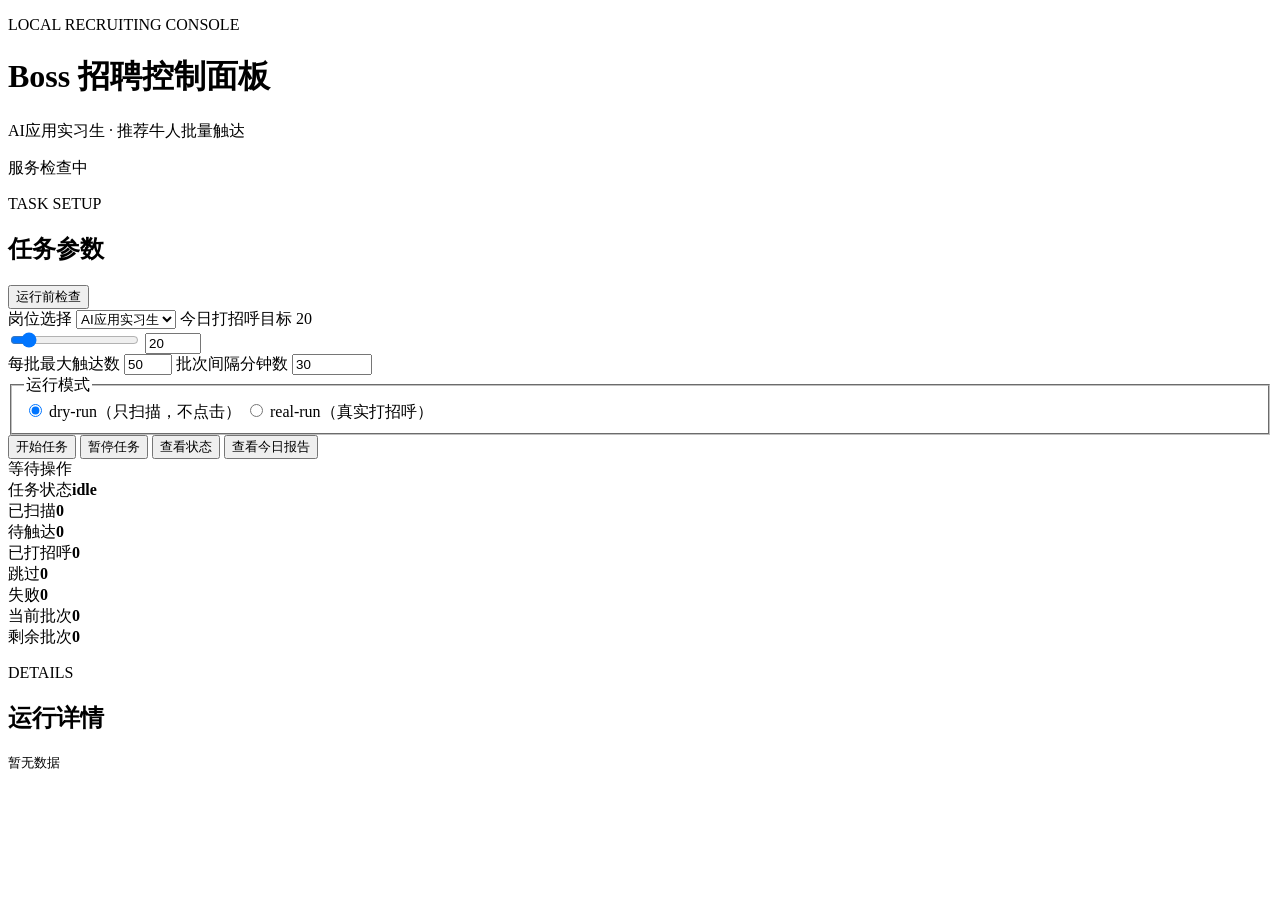
==== dashboard/public/index.html @ d49d4fd9 "refactor: bypass scoring in dashboard greet flow" ====
<!doctype html>
<html lang="zh-CN">
<head>
  <meta charset="utf-8">
  <meta name="viewport" content="width=device-width, initial-scale=1">
  <title>Boss 招聘控制面板</title>
  <link rel="stylesheet" href="/style.css">
</head>
<body>
  <main class="shell">
    <header>
      <div>
        <p class="eyebrow">LOCAL RECRUITING CONSOLE</p>
        <h1>Boss 招聘控制面板</h1>
        <p class="subtitle">AI应用实习生 · 推荐牛人批量触达</p>
      </div>
      <div id="serviceBadge" class="badge neutral">服务检查中</div>
    </header>

    <section class="panel">
      <div class="section-title">
        <div><p class="eyebrow">TASK SETUP</p><h2>任务参数</h2></div>
        <button id="preflightBtn" class="button secondary">运行前检查</button>
      </div>
      <div class="form-grid">
        <label>岗位选择
          <select id="jobId"><option value="ai_app_intern">AI应用实习生</option></select>
        </label>
        <label class="wide">今日打招呼目标 <span id="targetValue">20</span>
          <div class="range-row">
            <input id="dailyTarget" type="range" min="1" max="200" value="20">
            <input id="dailyTargetNumber" type="number" min="1" max="200" value="20">
          </div>
        </label>
        <label>每批最大触达数
          <input id="batchSize" type="number" min="1" max="50" value="50">
        </label>
        <label>批次间隔分钟数
          <input id="batchIntervalMinutes" type="number" min="0" max="1440" step="0.5" value="30">
        </label>
        <fieldset class="wide">
          <legend>运行模式</legend>
          <label class="radio"><input type="radio" name="mode" value="dry-run" checked> dry-run（只扫描，不点击）</label>
          <label class="radio danger"><input type="radio" name="mode" value="real-run"> real-run（真实打招呼）</label>
        </fieldset>
      </div>
      <div class="actions">
        <button id="startBtn" class="button primary">开始任务</button>
        <button id="pauseBtn" class="button danger-button">暂停任务</button>
        <button id="statusBtn" class="button secondary">查看状态</button>
        <button id="reportBtn" class="button secondary">查看今日报告</button>
      </div>
      <div id="notice" class="notice">等待操作</div>
    </section>

    <section class="metrics">
      <article><span>任务状态</span><strong id="status">idle</strong></article>
      <article><span>已扫描</span><strong id="scanned">0</strong></article>
      <article><span>待触达</span><strong id="eligible">0</strong></article>
      <article><span>已打招呼</span><strong id="greeted">0</strong></article>
      <article><span>跳过</span><strong id="skipped">0</strong></article>
      <article><span>失败</span><strong id="failed">0</strong></article>
      <article><span>当前批次</span><strong id="currentBatch">0</strong></article>
      <article><span>剩余批次</span><strong id="remainingBatches">0</strong></article>
    </section>

    <section class="panel">
      <div class="section-title compact"><div><p class="eyebrow">DETAILS</p><h2 id="detailTitle">运行详情</h2></div></div>
      <pre id="details">暂无数据</pre>
    </section>
  </main>
  <script type="module" src="/app.js"></script>
</body>
</html>
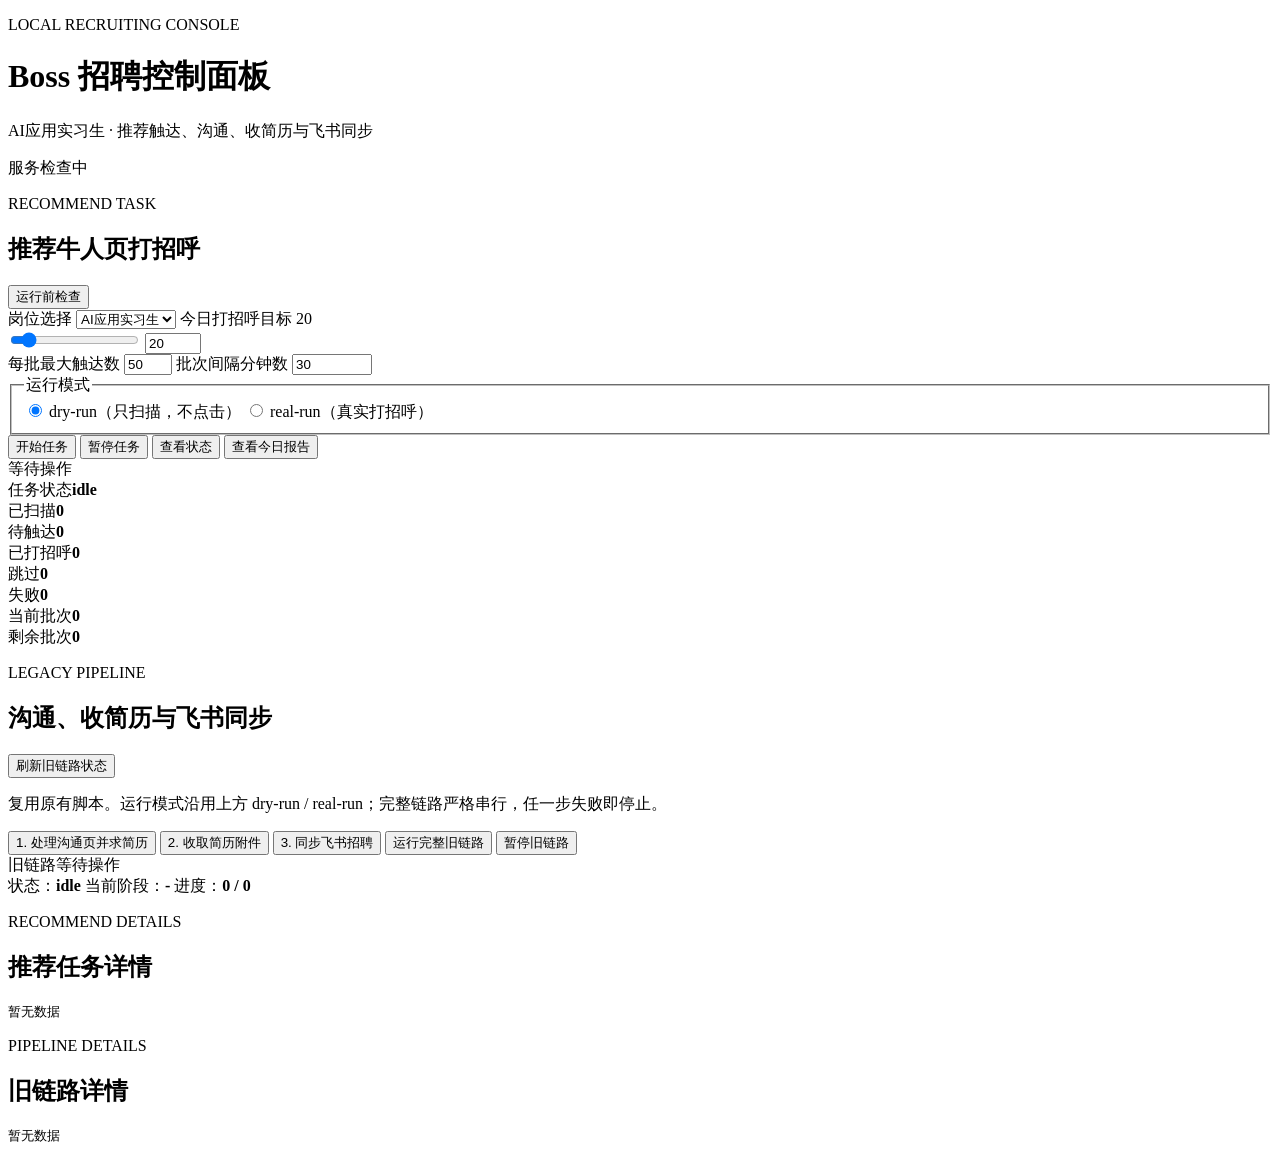
==== commit ec6a0fef: "feat: add full legacy workflow to dashboard" ====
--- a/dashboard/public/index.html
+++ b/dashboard/public/index.html
@@ -12,14 +12,14 @@
       <div>
         <p class="eyebrow">LOCAL RECRUITING CONSOLE</p>
         <h1>Boss 招聘控制面板</h1>
-        <p class="subtitle">AI应用实习生 · 推荐牛人批量触达</p>
+        <p class="subtitle">AI应用实习生 · 推荐触达、沟通、收简历与飞书同步</p>
       </div>
       <div id="serviceBadge" class="badge neutral">服务检查中</div>
     </header>
 
     <section class="panel">
       <div class="section-title">
-        <div><p class="eyebrow">TASK SETUP</p><h2>任务参数</h2></div>
+        <div><p class="eyebrow">RECOMMEND TASK</p><h2>推荐牛人页打招呼</h2></div>
         <button id="preflightBtn" class="button secondary">运行前检查</button>
       </div>
       <div class="form-grid">
@@ -65,8 +65,37 @@
     </section>
 
     <section class="panel">
-      <div class="section-title compact"><div><p class="eyebrow">DETAILS</p><h2 id="detailTitle">运行详情</h2></div></div>
+      <div class="section-title">
+        <div>
+          <p class="eyebrow">LEGACY PIPELINE</p>
+          <h2>沟通、收简历与飞书同步</h2>
+        </div>
+        <button id="pipelineStatusBtn" class="button secondary">刷新旧链路状态</button>
+      </div>
+      <p class="subtitle">复用原有脚本。运行模式沿用上方 dry-run / real-run；完整链路严格串行，任一步失败即停止。</p>
+      <div class="actions">
+        <button class="button secondary pipeline-start" data-pipeline="chat">1. 处理沟通页并求简历</button>
+        <button class="button secondary pipeline-start" data-pipeline="collect">2. 收取简历附件</button>
+        <button class="button secondary pipeline-start" data-pipeline="sync">3. 同步飞书招聘</button>
+        <button class="button primary pipeline-start" data-pipeline="full">运行完整旧链路</button>
+        <button id="pipelinePauseBtn" class="button danger-button">暂停旧链路</button>
+      </div>
+      <div id="pipelineNotice" class="notice">旧链路等待操作</div>
+      <div class="pipeline-summary">
+        <span>状态：<strong id="pipelineStatus">idle</strong></span>
+        <span>当前阶段：<strong id="pipelineStage">-</strong></span>
+        <span>进度：<strong id="pipelineProgress">0 / 0</strong></span>
+      </div>
+    </section>
+
+    <section class="panel">
+      <div class="section-title compact"><div><p class="eyebrow">RECOMMEND DETAILS</p><h2 id="detailTitle">推荐任务详情</h2></div></div>
       <pre id="details">暂无数据</pre>
+    </section>
+
+    <section class="panel">
+      <div class="section-title compact"><div><p class="eyebrow">PIPELINE DETAILS</p><h2>旧链路详情</h2></div></div>
+      <pre id="pipelineDetails">暂无数据</pre>
     </section>
   </main>
   <script type="module" src="/app.js"></script>
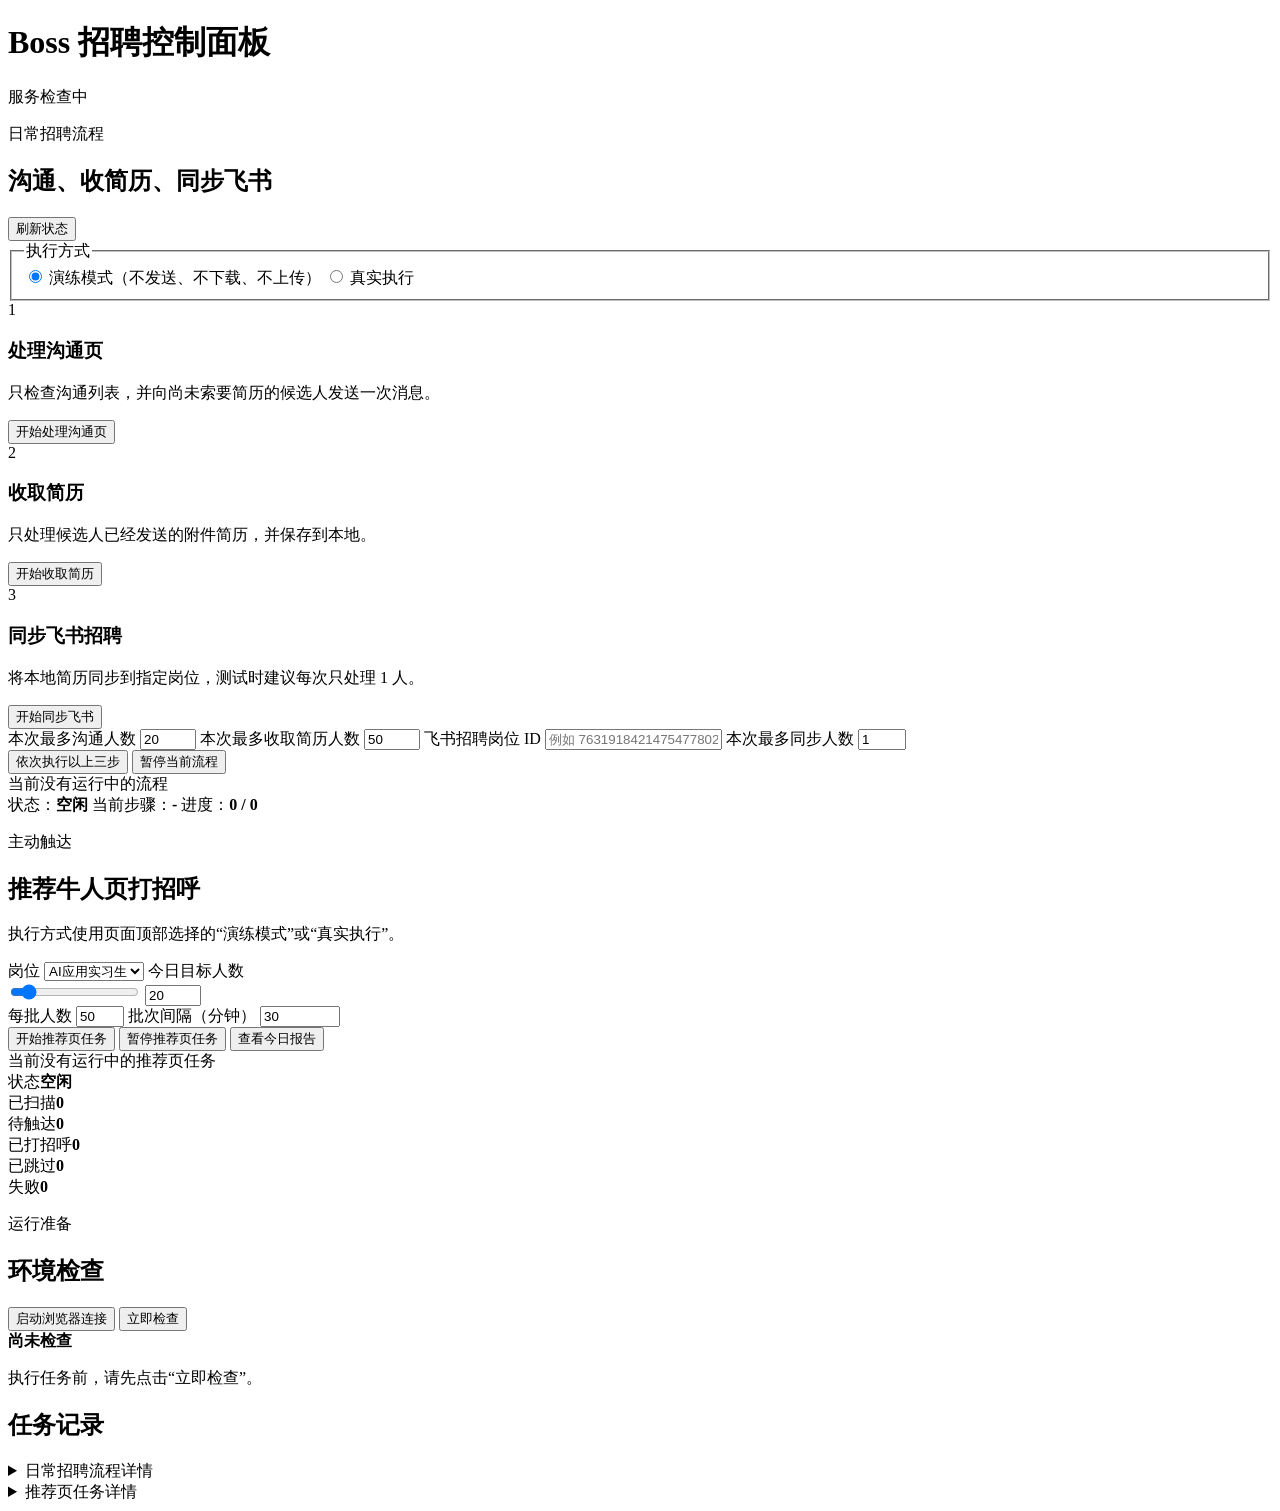
==== commit bcf94af5: "feat: stabilize recruiting workflow and add macOS packaging" ====
--- a/dashboard/public/index.html
+++ b/dashboard/public/index.html
@@ -9,93 +9,142 @@
 <body>
   <main class="shell">
     <header>
-      <div>
-        <p class="eyebrow">LOCAL RECRUITING CONSOLE</p>
-        <h1>Boss 招聘控制面板</h1>
-        <p class="subtitle">AI应用实习生 · 推荐触达、沟通、收简历与飞书同步</p>
-      </div>
+      <h1>Boss 招聘控制面板</h1>
       <div id="serviceBadge" class="badge neutral">服务检查中</div>
     </header>
 
+    <section class="panel primary-panel">
+      <div class="section-title">
+        <div>
+          <p class="step-label">日常招聘流程</p>
+          <h2>沟通、收简历、同步飞书</h2>
+        </div>
+        <button id="pipelineStatusBtn" class="button secondary">刷新状态</button>
+      </div>
+
+      <fieldset class="mode-picker">
+        <legend>执行方式</legend>
+        <label class="radio"><input type="radio" name="mode" value="dry-run" checked> 演练模式（不发送、不下载、不上传）</label>
+        <label class="radio danger"><input type="radio" name="mode" value="real-run"> 真实执行</label>
+      </fieldset>
+
+      <div class="workflow-grid">
+        <article class="workflow-card">
+          <span class="step-number">1</span>
+          <h3>处理沟通页</h3>
+          <p>只检查沟通列表，并向尚未索要简历的候选人发送一次消息。</p>
+          <button class="button secondary pipeline-start" data-pipeline="chat">开始处理沟通页</button>
+        </article>
+        <article class="workflow-card">
+          <span class="step-number">2</span>
+          <h3>收取简历</h3>
+          <p>只处理候选人已经发送的附件简历，并保存到本地。</p>
+          <button class="button secondary pipeline-start" data-pipeline="collect">开始收取简历</button>
+        </article>
+        <article class="workflow-card">
+          <span class="step-number">3</span>
+          <h3>同步飞书招聘</h3>
+          <p>将本地简历同步到指定岗位，测试时建议每次只处理 1 人。</p>
+          <button class="button secondary pipeline-start" data-pipeline="sync">开始同步飞书</button>
+        </article>
+      </div>
+
+      <div class="form-grid compact-grid">
+        <label>本次最多沟通人数
+          <input id="chatLimit" type="number" min="1" max="200" value="20">
+        </label>
+        <label>本次最多收取简历人数
+          <input id="collectLimit" type="number" min="1" max="200" value="50">
+        </label>
+        <label>飞书招聘岗位 ID
+          <input id="feishuJobId" type="text" inputmode="numeric" placeholder="例如 7631918421475477802">
+        </label>
+        <label>本次最多同步人数
+          <input id="syncLimit" type="number" min="1" max="50" value="1">
+        </label>
+      </div>
+
+      <div class="actions">
+        <button class="button primary pipeline-start" data-pipeline="full">依次执行以上三步</button>
+        <button id="pipelinePauseBtn" class="button danger-button">暂停当前流程</button>
+      </div>
+      <div id="pipelineNotice" class="notice">当前没有运行中的流程</div>
+      <div class="status-row">
+        <span>状态：<strong id="pipelineStatus">空闲</strong></span>
+        <span>当前步骤：<strong id="pipelineStage">-</strong></span>
+        <span>进度：<strong id="pipelineProgress">0 / 0</strong></span>
+      </div>
+    </section>
+
     <section class="panel">
       <div class="section-title">
-        <div><p class="eyebrow">RECOMMEND TASK</p><h2>推荐牛人页打招呼</h2></div>
-        <button id="preflightBtn" class="button secondary">运行前检查</button>
+        <div>
+          <p class="step-label">主动触达</p>
+          <h2>推荐牛人页打招呼</h2>
+        </div>
       </div>
+      <p class="section-help">执行方式使用页面顶部选择的“演练模式”或“真实执行”。</p>
       <div class="form-grid">
-        <label>岗位选择
+        <label>岗位
           <select id="jobId"><option value="ai_app_intern">AI应用实习生</option></select>
         </label>
-        <label class="wide">今日打招呼目标 <span id="targetValue">20</span>
+        <label>今日目标人数
           <div class="range-row">
             <input id="dailyTarget" type="range" min="1" max="200" value="20">
             <input id="dailyTargetNumber" type="number" min="1" max="200" value="20">
           </div>
         </label>
-        <label>每批最大触达数
+        <label>每批人数
           <input id="batchSize" type="number" min="1" max="50" value="50">
         </label>
-        <label>批次间隔分钟数
+        <label>批次间隔（分钟）
           <input id="batchIntervalMinutes" type="number" min="0" max="1440" step="0.5" value="30">
         </label>
-        <fieldset class="wide">
-          <legend>运行模式</legend>
-          <label class="radio"><input type="radio" name="mode" value="dry-run" checked> dry-run（只扫描，不点击）</label>
-          <label class="radio danger"><input type="radio" name="mode" value="real-run"> real-run（真实打招呼）</label>
-        </fieldset>
       </div>
       <div class="actions">
-        <button id="startBtn" class="button primary">开始任务</button>
-        <button id="pauseBtn" class="button danger-button">暂停任务</button>
-        <button id="statusBtn" class="button secondary">查看状态</button>
+        <button id="startBtn" class="button primary">开始推荐页任务</button>
+        <button id="pauseBtn" class="button danger-button">暂停推荐页任务</button>
         <button id="reportBtn" class="button secondary">查看今日报告</button>
       </div>
-      <div id="notice" class="notice">等待操作</div>
-    </section>
-
-    <section class="metrics">
-      <article><span>任务状态</span><strong id="status">idle</strong></article>
-      <article><span>已扫描</span><strong id="scanned">0</strong></article>
-      <article><span>待触达</span><strong id="eligible">0</strong></article>
-      <article><span>已打招呼</span><strong id="greeted">0</strong></article>
-      <article><span>跳过</span><strong id="skipped">0</strong></article>
-      <article><span>失败</span><strong id="failed">0</strong></article>
-      <article><span>当前批次</span><strong id="currentBatch">0</strong></article>
-      <article><span>剩余批次</span><strong id="remainingBatches">0</strong></article>
+      <div id="notice" class="notice">当前没有运行中的推荐页任务</div>
+      <div class="metrics">
+        <article><span>状态</span><strong id="status">空闲</strong></article>
+        <article><span>已扫描</span><strong id="scanned">0</strong></article>
+        <article><span>待触达</span><strong id="eligible">0</strong></article>
+        <article><span>已打招呼</span><strong id="greeted">0</strong></article>
+        <article><span>已跳过</span><strong id="skipped">0</strong></article>
+        <article><span>失败</span><strong id="failed">0</strong></article>
+      </div>
     </section>
 
     <section class="panel">
       <div class="section-title">
         <div>
-          <p class="eyebrow">LEGACY PIPELINE</p>
-          <h2>沟通、收简历与飞书同步</h2>
+          <p class="step-label">运行准备</p>
+          <h2>环境检查</h2>
         </div>
-        <button id="pipelineStatusBtn" class="button secondary">刷新旧链路状态</button>
+        <div class="actions inline-actions">
+          <button id="proxyBtn" class="button secondary">启动浏览器连接</button>
+          <button id="preflightBtn" class="button primary">立即检查</button>
+        </div>
       </div>
-      <p class="subtitle">复用原有脚本。运行模式沿用上方 dry-run / real-run；完整链路严格串行，任一步失败即停止。</p>
-      <div class="actions">
-        <button class="button secondary pipeline-start" data-pipeline="chat">1. 处理沟通页并求简历</button>
-        <button class="button secondary pipeline-start" data-pipeline="collect">2. 收取简历附件</button>
-        <button class="button secondary pipeline-start" data-pipeline="sync">3. 同步飞书招聘</button>
-        <button class="button primary pipeline-start" data-pipeline="full">运行完整旧链路</button>
-        <button id="pipelinePauseBtn" class="button danger-button">暂停旧链路</button>
-      </div>
-      <div id="pipelineNotice" class="notice">旧链路等待操作</div>
-      <div class="pipeline-summary">
-        <span>状态：<strong id="pipelineStatus">idle</strong></span>
-        <span>当前阶段：<strong id="pipelineStage">-</strong></span>
-        <span>进度：<strong id="pipelineProgress">0 / 0</strong></span>
+      <div id="preflightChecks" class="check-list">
+        <div class="check-card neutral"><strong>尚未检查</strong><p>执行任务前，请先点击“立即检查”。</p></div>
       </div>
     </section>
 
-    <section class="panel">
-      <div class="section-title compact"><div><p class="eyebrow">RECOMMEND DETAILS</p><h2 id="detailTitle">推荐任务详情</h2></div></div>
-      <pre id="details">暂无数据</pre>
-    </section>
-
-    <section class="panel">
-      <div class="section-title compact"><div><p class="eyebrow">PIPELINE DETAILS</p><h2>旧链路详情</h2></div></div>
-      <pre id="pipelineDetails">暂无数据</pre>
+    <section class="panel details-panel">
+      <div class="section-title compact"><h2>任务记录</h2></div>
+      <div class="detail-grid">
+        <details>
+          <summary>日常招聘流程详情</summary>
+          <pre id="pipelineDetails">暂无数据</pre>
+        </details>
+        <details>
+          <summary id="detailTitle">推荐页任务详情</summary>
+          <pre id="details">暂无数据</pre>
+        </details>
+      </div>
     </section>
   </main>
   <script type="module" src="/app.js"></script>
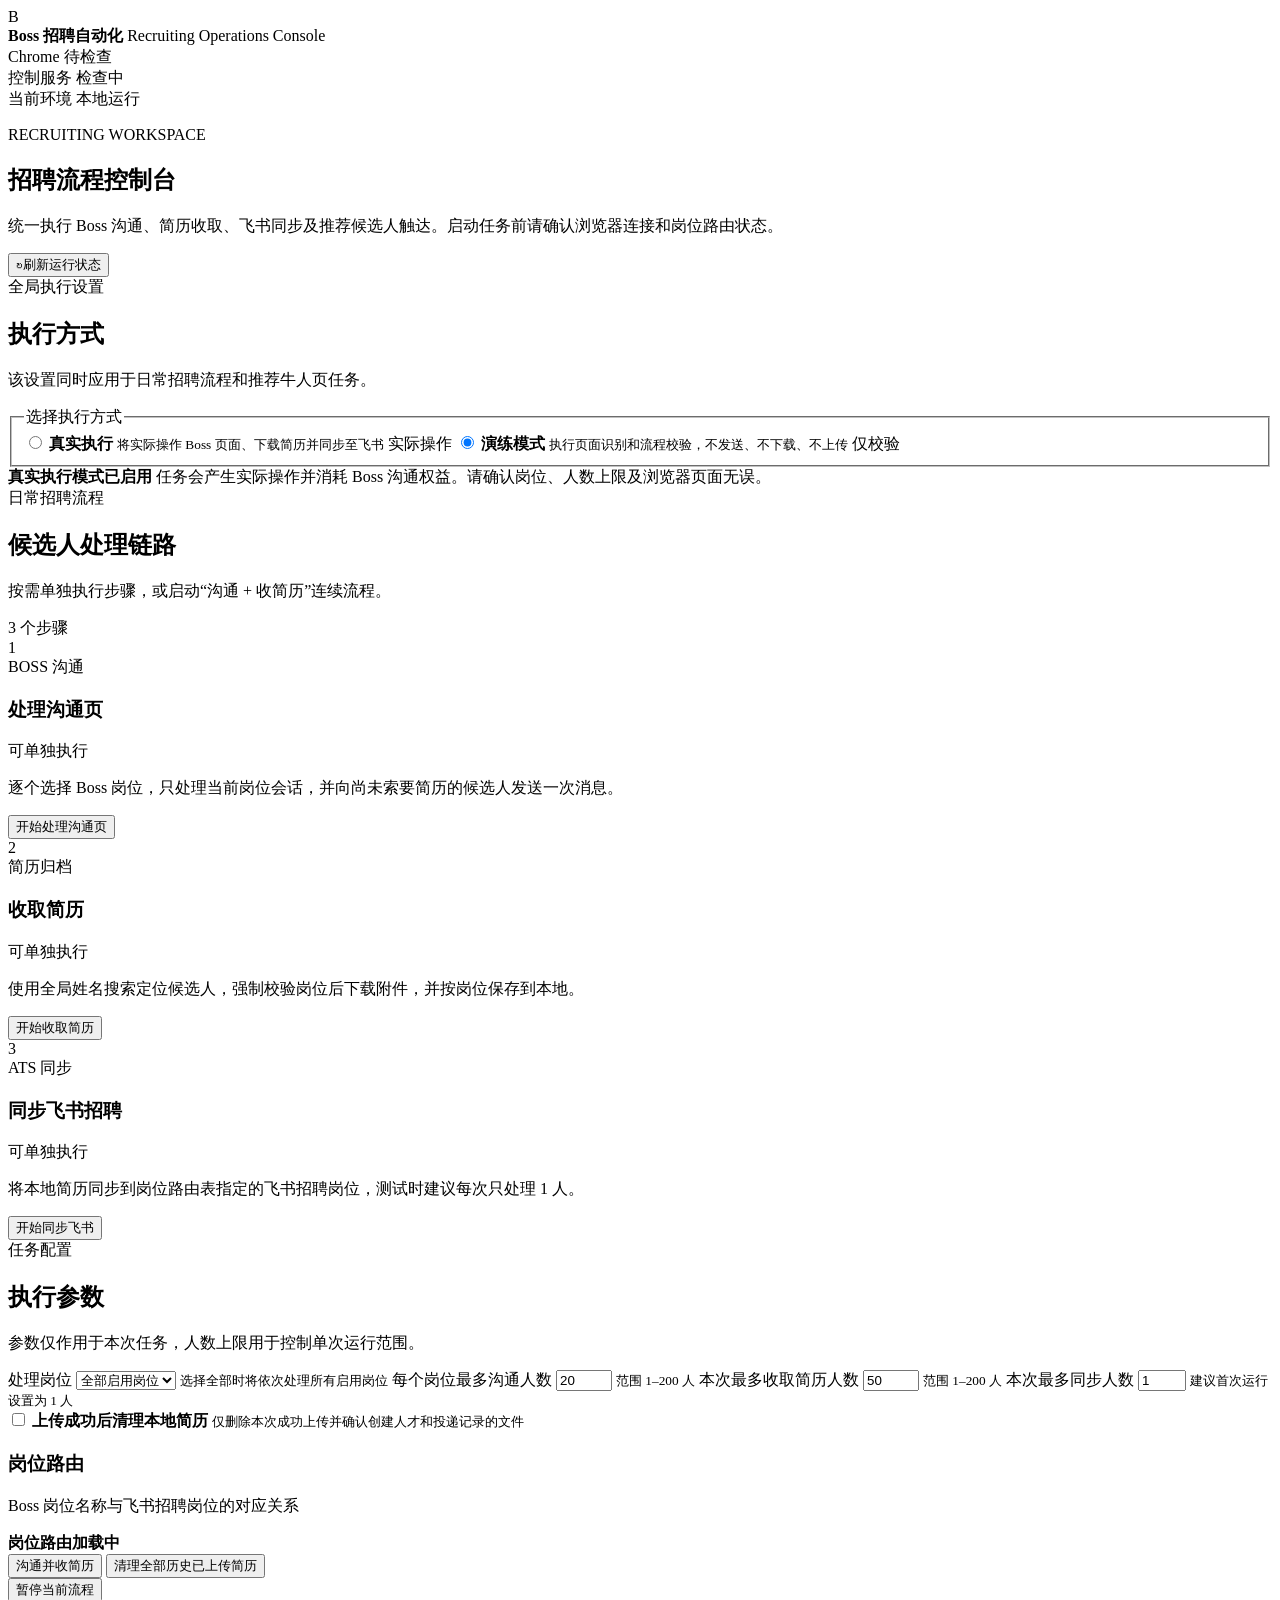
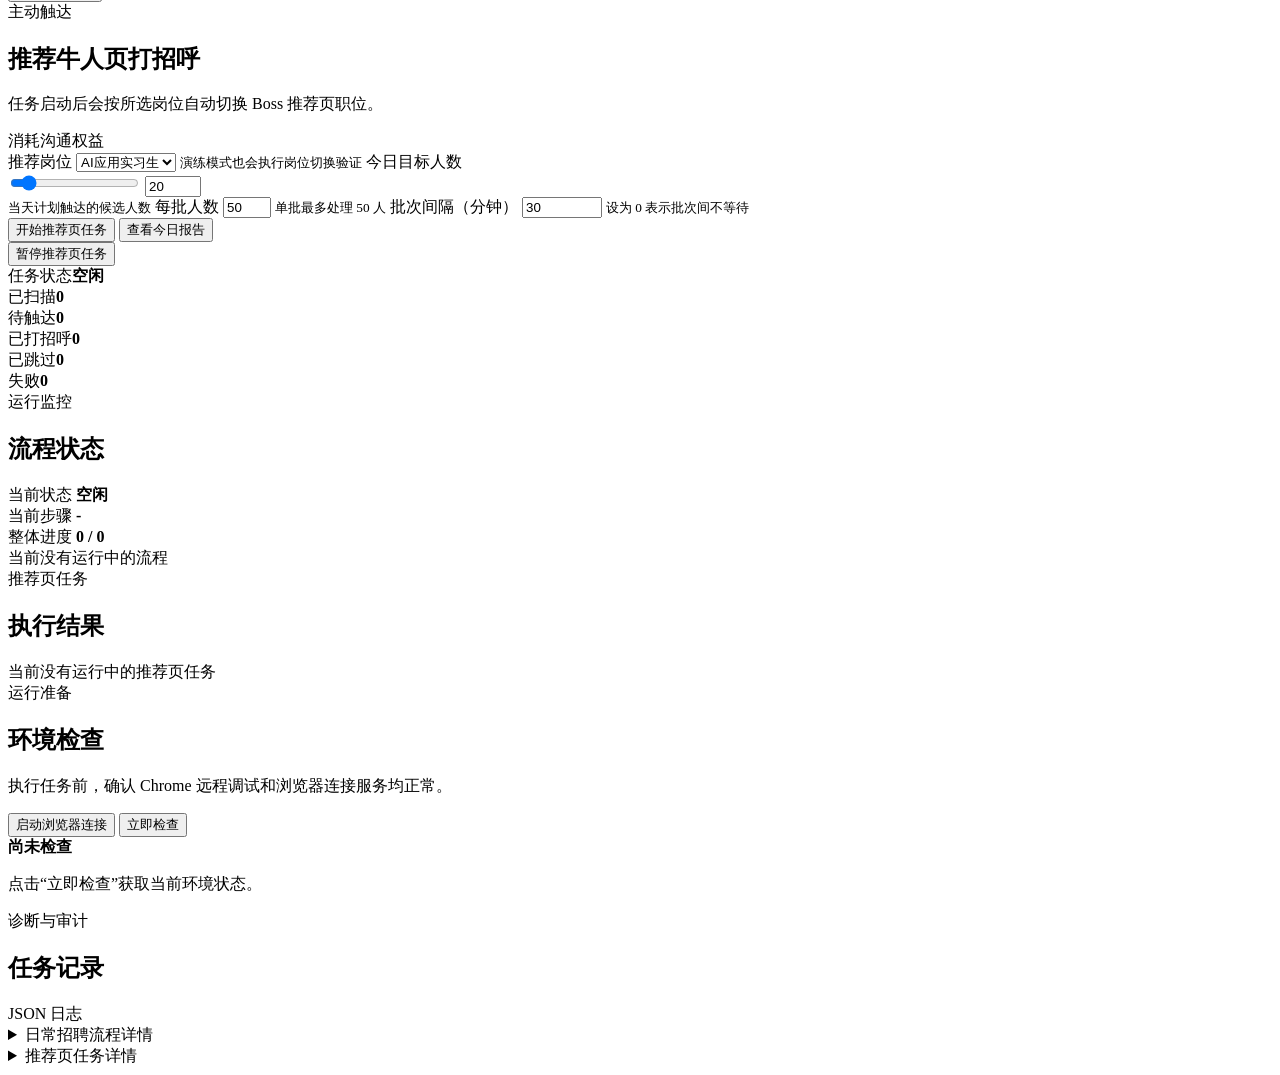
==== commit 0b9213de: "feat: add multi-job recruiting workflow" ====
--- a/dashboard/public/index.html
+++ b/dashboard/public/index.html
@@ -7,134 +7,318 @@
   <link rel="stylesheet" href="/style.css">
 </head>
 <body>
+  <header class="app-header">
+    <div class="app-header-inner">
+      <div class="brand">
+        <div class="brand-mark" aria-hidden="true">B</div>
+        <div>
+          <strong>Boss 招聘自动化</strong>
+          <span>Recruiting Operations Console</span>
+        </div>
+      </div>
+      <div class="header-status" aria-label="系统状态">
+        <div class="header-status-item">
+          <span class="status-label">Chrome</span>
+          <span id="chromeBadge" class="badge neutral">待检查</span>
+        </div>
+        <div class="header-status-item">
+          <span class="status-label">控制服务</span>
+          <span id="serviceBadge" class="badge neutral">检查中</span>
+        </div>
+        <div class="header-status-item">
+          <span class="status-label">当前环境</span>
+          <span class="badge info">本地运行</span>
+        </div>
+      </div>
+    </div>
+  </header>
+
   <main class="shell">
-    <header>
-      <h1>Boss 招聘控制面板</h1>
-      <div id="serviceBadge" class="badge neutral">服务检查中</div>
-    </header>
-
-    <section class="panel primary-panel">
-      <div class="section-title">
+    <section class="page-heading">
+      <div>
+        <p class="eyebrow">RECRUITING WORKSPACE</p>
+        <h1>招聘流程控制台</h1>
+        <p class="page-description">统一执行 Boss 沟通、简历收取、飞书同步及推荐候选人触达。启动任务前请确认浏览器连接和岗位路由状态。</p>
+      </div>
+      <button id="pipelineStatusBtn" class="button secondary refresh-button">
+        <span aria-hidden="true">↻</span>刷新运行状态
+      </button>
+    </section>
+
+    <section class="mode-section" aria-labelledby="mode-title">
+      <div class="mode-heading">
         <div>
-          <p class="step-label">日常招聘流程</p>
-          <h2>沟通、收简历、同步飞书</h2>
-        </div>
-        <button id="pipelineStatusBtn" class="button secondary">刷新状态</button>
-      </div>
-
+          <span class="section-kicker">全局执行设置</span>
+          <h2 id="mode-title">执行方式</h2>
+        </div>
+        <p>该设置同时应用于日常招聘流程和推荐牛人页任务。</p>
+      </div>
       <fieldset class="mode-picker">
-        <legend>执行方式</legend>
-        <label class="radio"><input type="radio" name="mode" value="dry-run" checked> 演练模式（不发送、不下载、不上传）</label>
-        <label class="radio danger"><input type="radio" name="mode" value="real-run"> 真实执行</label>
+        <legend class="sr-only">选择执行方式</legend>
+        <label class="mode-option real-mode">
+          <input type="radio" name="mode" value="real-run">
+          <span class="mode-radio"></span>
+          <span class="mode-copy">
+            <strong>真实执行</strong>
+            <small>将实际操作 Boss 页面、下载简历并同步至飞书</small>
+          </span>
+          <span class="tag tag-processing">实际操作</span>
+        </label>
+        <label class="mode-option safe-mode">
+          <input type="radio" name="mode" value="dry-run" checked>
+          <span class="mode-radio"></span>
+          <span class="mode-copy">
+            <strong>演练模式</strong>
+            <small>执行页面识别和流程校验，不发送、不下载、不上传</small>
+          </span>
+          <span class="tag tag-default">仅校验</span>
+        </label>
       </fieldset>
-
-      <div class="workflow-grid">
-        <article class="workflow-card">
-          <span class="step-number">1</span>
-          <h3>处理沟通页</h3>
-          <p>只检查沟通列表，并向尚未索要简历的候选人发送一次消息。</p>
-          <button class="button secondary pipeline-start" data-pipeline="chat">开始处理沟通页</button>
-        </article>
-        <article class="workflow-card">
-          <span class="step-number">2</span>
-          <h3>收取简历</h3>
-          <p>只处理候选人已经发送的附件简历，并保存到本地。</p>
-          <button class="button secondary pipeline-start" data-pipeline="collect">开始收取简历</button>
-        </article>
-        <article class="workflow-card">
-          <span class="step-number">3</span>
-          <h3>同步飞书招聘</h3>
-          <p>将本地简历同步到指定岗位，测试时建议每次只处理 1 人。</p>
-          <button class="button secondary pipeline-start" data-pipeline="sync">开始同步飞书</button>
-        </article>
-      </div>
-
-      <div class="form-grid compact-grid">
-        <label>本次最多沟通人数
-          <input id="chatLimit" type="number" min="1" max="200" value="20">
-        </label>
-        <label>本次最多收取简历人数
-          <input id="collectLimit" type="number" min="1" max="200" value="50">
-        </label>
-        <label>飞书招聘岗位 ID
-          <input id="feishuJobId" type="text" inputmode="numeric" placeholder="例如 7631918421475477802">
-        </label>
-        <label>本次最多同步人数
-          <input id="syncLimit" type="number" min="1" max="50" value="1">
-        </label>
-      </div>
-
-      <div class="actions">
-        <button class="button primary pipeline-start" data-pipeline="full">依次执行以上三步</button>
-        <button id="pipelinePauseBtn" class="button danger-button">暂停当前流程</button>
-      </div>
-      <div id="pipelineNotice" class="notice">当前没有运行中的流程</div>
-      <div class="status-row">
-        <span>状态：<strong id="pipelineStatus">空闲</strong></span>
-        <span>当前步骤：<strong id="pipelineStage">-</strong></span>
-        <span>进度：<strong id="pipelineProgress">0 / 0</strong></span>
+      <div class="real-run-warning">
+        <strong>真实执行模式已启用</strong>
+        <span>任务会产生实际操作并消耗 Boss 沟通权益。请确认岗位、人数上限及浏览器页面无误。</span>
       </div>
     </section>
 
-    <section class="panel">
-      <div class="section-title">
+    <div class="console-grid">
+      <div class="main-column">
+        <section class="panel workflow-panel">
+          <div class="section-title">
+            <div>
+              <span class="section-kicker">日常招聘流程</span>
+              <h2>候选人处理链路</h2>
+              <p>按需单独执行步骤，或启动“沟通 + 收简历”连续流程。</p>
+            </div>
+            <span class="tag tag-default">3 个步骤</span>
+          </div>
+
+          <div class="workflow-grid">
+            <article class="workflow-card">
+              <div class="step-rail">
+                <span class="step-number">1</span>
+                <span class="step-line"></span>
+              </div>
+              <div class="step-content">
+                <div class="step-title-row">
+                  <div>
+                    <span class="step-type">BOSS 沟通</span>
+                    <h3>处理沟通页</h3>
+                  </div>
+                  <span class="tag tag-processing">可单独执行</span>
+                </div>
+                <p>逐个选择 Boss 岗位，只处理当前岗位会话，并向尚未索要简历的候选人发送一次消息。</p>
+                <button class="button secondary pipeline-start" data-pipeline="chat">开始处理沟通页</button>
+              </div>
+            </article>
+
+            <article class="workflow-card">
+              <div class="step-rail">
+                <span class="step-number">2</span>
+                <span class="step-line"></span>
+              </div>
+              <div class="step-content">
+                <div class="step-title-row">
+                  <div>
+                    <span class="step-type">简历归档</span>
+                    <h3>收取简历</h3>
+                  </div>
+                  <span class="tag tag-processing">可单独执行</span>
+                </div>
+                <p>使用全局姓名搜索定位候选人，强制校验岗位后下载附件，并按岗位保存到本地。</p>
+                <button class="button secondary pipeline-start" data-pipeline="collect">开始收取简历</button>
+              </div>
+            </article>
+
+            <article class="workflow-card">
+              <div class="step-rail">
+                <span class="step-number">3</span>
+              </div>
+              <div class="step-content">
+                <div class="step-title-row">
+                  <div>
+                    <span class="step-type">ATS 同步</span>
+                    <h3>同步飞书招聘</h3>
+                  </div>
+                  <span class="tag tag-processing">可单独执行</span>
+                </div>
+                <p>将本地简历同步到岗位路由表指定的飞书招聘岗位，测试时建议每次只处理 1 人。</p>
+                <button class="button secondary pipeline-start" data-pipeline="sync">开始同步飞书</button>
+              </div>
+            </article>
+          </div>
+        </section>
+
+        <section class="panel parameters-panel">
+          <div class="section-title">
+            <div>
+              <span class="section-kicker">任务配置</span>
+              <h2>执行参数</h2>
+              <p>参数仅作用于本次任务，人数上限用于控制单次运行范围。</p>
+            </div>
+          </div>
+
+          <div class="form-grid compact-grid">
+            <label class="field">处理岗位
+              <select id="pipelineJobKey">
+                <option value="all">全部启用岗位</option>
+              </select>
+              <small>选择全部时将依次处理所有启用岗位</small>
+            </label>
+            <label class="field">每个岗位最多沟通人数
+              <input id="chatLimit" type="number" min="1" max="200" value="20">
+              <small>范围 1–200 人</small>
+            </label>
+            <label class="field">本次最多收取简历人数
+              <input id="collectLimit" type="number" min="1" max="200" value="50">
+              <small>范围 1–200 人</small>
+            </label>
+            <label class="field">本次最多同步人数
+              <input id="syncLimit" type="number" min="1" max="50" value="1">
+              <small>建议首次运行设置为 1 人</small>
+            </label>
+          </div>
+
+          <label class="checkbox-field">
+            <input id="deleteUploadedResumes" type="checkbox">
+            <span>
+              <strong>上传成功后清理本地简历</strong>
+              <small>仅删除本次成功上传并确认创建人才和投递记录的文件</small>
+            </span>
+          </label>
+
+          <div class="subsection-heading">
+            <div>
+              <h3>岗位路由</h3>
+              <p>Boss 岗位名称与飞书招聘岗位的对应关系</p>
+            </div>
+          </div>
+          <div id="jobRoutes" class="route-list">
+            <div class="check-card neutral"><strong>岗位路由加载中</strong></div>
+          </div>
+
+          <div class="action-bar">
+            <div class="actions">
+              <button class="button primary pipeline-start" data-pipeline="front">沟通并收简历</button>
+              <button id="cleanupUploadedResumesBtn" class="button secondary">清理全部历史已上传简历</button>
+            </div>
+            <button id="pipelinePauseBtn" class="button danger-button">暂停当前流程</button>
+          </div>
+        </section>
+
+        <section class="panel recommend-panel">
+          <div class="section-title">
+            <div>
+              <span class="section-kicker">主动触达</span>
+              <h2>推荐牛人页打招呼</h2>
+              <p>任务启动后会按所选岗位自动切换 Boss 推荐页职位。</p>
+            </div>
+            <span class="tag tag-warning">消耗沟通权益</span>
+          </div>
+
+          <div class="form-grid recommend-grid">
+            <label class="field">推荐岗位
+              <select id="jobId"><option value="ai_app_intern">AI应用实习生</option></select>
+              <small>演练模式也会执行岗位切换验证</small>
+            </label>
+            <label class="field">今日目标人数
+              <div class="range-row">
+                <input id="dailyTarget" type="range" min="1" max="200" value="20">
+                <input id="dailyTargetNumber" type="number" min="1" max="200" value="20" aria-label="今日目标人数">
+              </div>
+              <small>当天计划触达的候选人数</small>
+            </label>
+            <label class="field">每批人数
+              <input id="batchSize" type="number" min="1" max="50" value="50">
+              <small>单批最多处理 50 人</small>
+            </label>
+            <label class="field">批次间隔（分钟）
+              <input id="batchIntervalMinutes" type="number" min="0" max="1440" step="0.5" value="30">
+              <small>设为 0 表示批次间不等待</small>
+            </label>
+          </div>
+
+          <div class="action-bar">
+            <div class="actions">
+              <button id="startBtn" class="button primary">开始推荐页任务</button>
+              <button id="reportBtn" class="button secondary">查看今日报告</button>
+            </div>
+            <button id="pauseBtn" class="button danger-button">暂停推荐页任务</button>
+          </div>
+
+          <div class="metrics">
+            <article><span>任务状态</span><strong id="status">空闲</strong></article>
+            <article><span>已扫描</span><strong id="scanned">0</strong></article>
+            <article><span>待触达</span><strong id="eligible">0</strong></article>
+            <article><span>已打招呼</span><strong id="greeted">0</strong></article>
+            <article><span>已跳过</span><strong id="skipped">0</strong></article>
+            <article><span>失败</span><strong id="failed">0</strong></article>
+          </div>
+        </section>
+      </div>
+
+      <aside class="side-column">
+        <section class="panel status-panel">
+          <div class="section-title compact">
+            <div>
+              <span class="section-kicker">运行监控</span>
+              <h2>流程状态</h2>
+            </div>
+          </div>
+          <div class="status-list">
+            <div>
+              <span>当前状态</span>
+              <strong id="pipelineStatus" class="status-value">空闲</strong>
+            </div>
+            <div>
+              <span>当前步骤</span>
+              <strong id="pipelineStage">-</strong>
+            </div>
+            <div>
+              <span>整体进度</span>
+              <strong id="pipelineProgress">0 / 0</strong>
+            </div>
+          </div>
+          <div id="pipelineNotice" class="notice">当前没有运行中的流程</div>
+          <div id="manualReviewPanel" class="manual-review-list" hidden></div>
+        </section>
+
+        <section class="panel status-panel">
+          <div class="section-title compact">
+            <div>
+              <span class="section-kicker">推荐页任务</span>
+              <h2>执行结果</h2>
+            </div>
+          </div>
+          <div id="notice" class="notice">当前没有运行中的推荐页任务</div>
+        </section>
+
+        <section class="panel environment-panel">
+          <div class="section-title compact">
+            <div>
+              <span class="section-kicker">运行准备</span>
+              <h2>环境检查</h2>
+            </div>
+          </div>
+          <p class="section-help">执行任务前，确认 Chrome 远程调试和浏览器连接服务均正常。</p>
+          <div class="actions environment-actions">
+            <button id="proxyBtn" class="button secondary">启动浏览器连接</button>
+            <button id="preflightBtn" class="button primary">立即检查</button>
+          </div>
+          <div id="preflightChecks" class="check-list">
+            <div class="check-card neutral"><strong>尚未检查</strong><p>点击“立即检查”获取当前环境状态。</p></div>
+          </div>
+        </section>
+      </aside>
+    </div>
+
+    <section class="panel details-panel">
+      <div class="section-title compact">
         <div>
-          <p class="step-label">主动触达</p>
-          <h2>推荐牛人页打招呼</h2>
-        </div>
-      </div>
-      <p class="section-help">执行方式使用页面顶部选择的“演练模式”或“真实执行”。</p>
-      <div class="form-grid">
-        <label>岗位
-          <select id="jobId"><option value="ai_app_intern">AI应用实习生</option></select>
-        </label>
-        <label>今日目标人数
-          <div class="range-row">
-            <input id="dailyTarget" type="range" min="1" max="200" value="20">
-            <input id="dailyTargetNumber" type="number" min="1" max="200" value="20">
-          </div>
-        </label>
-        <label>每批人数
-          <input id="batchSize" type="number" min="1" max="50" value="50">
-        </label>
-        <label>批次间隔（分钟）
-          <input id="batchIntervalMinutes" type="number" min="0" max="1440" step="0.5" value="30">
-        </label>
-      </div>
-      <div class="actions">
-        <button id="startBtn" class="button primary">开始推荐页任务</button>
-        <button id="pauseBtn" class="button danger-button">暂停推荐页任务</button>
-        <button id="reportBtn" class="button secondary">查看今日报告</button>
-      </div>
-      <div id="notice" class="notice">当前没有运行中的推荐页任务</div>
-      <div class="metrics">
-        <article><span>状态</span><strong id="status">空闲</strong></article>
-        <article><span>已扫描</span><strong id="scanned">0</strong></article>
-        <article><span>待触达</span><strong id="eligible">0</strong></article>
-        <article><span>已打招呼</span><strong id="greeted">0</strong></article>
-        <article><span>已跳过</span><strong id="skipped">0</strong></article>
-        <article><span>失败</span><strong id="failed">0</strong></article>
-      </div>
-    </section>
-
-    <section class="panel">
-      <div class="section-title">
-        <div>
-          <p class="step-label">运行准备</p>
-          <h2>环境检查</h2>
-        </div>
-        <div class="actions inline-actions">
-          <button id="proxyBtn" class="button secondary">启动浏览器连接</button>
-          <button id="preflightBtn" class="button primary">立即检查</button>
-        </div>
-      </div>
-      <div id="preflightChecks" class="check-list">
-        <div class="check-card neutral"><strong>尚未检查</strong><p>执行任务前，请先点击“立即检查”。</p></div>
-      </div>
-    </section>
-
-    <section class="panel details-panel">
-      <div class="section-title compact"><h2>任务记录</h2></div>
+          <span class="section-kicker">诊断与审计</span>
+          <h2>任务记录</h2>
+        </div>
+        <span class="tag tag-default">JSON 日志</span>
+      </div>
       <div class="detail-grid">
         <details>
           <summary>日常招聘流程详情</summary>
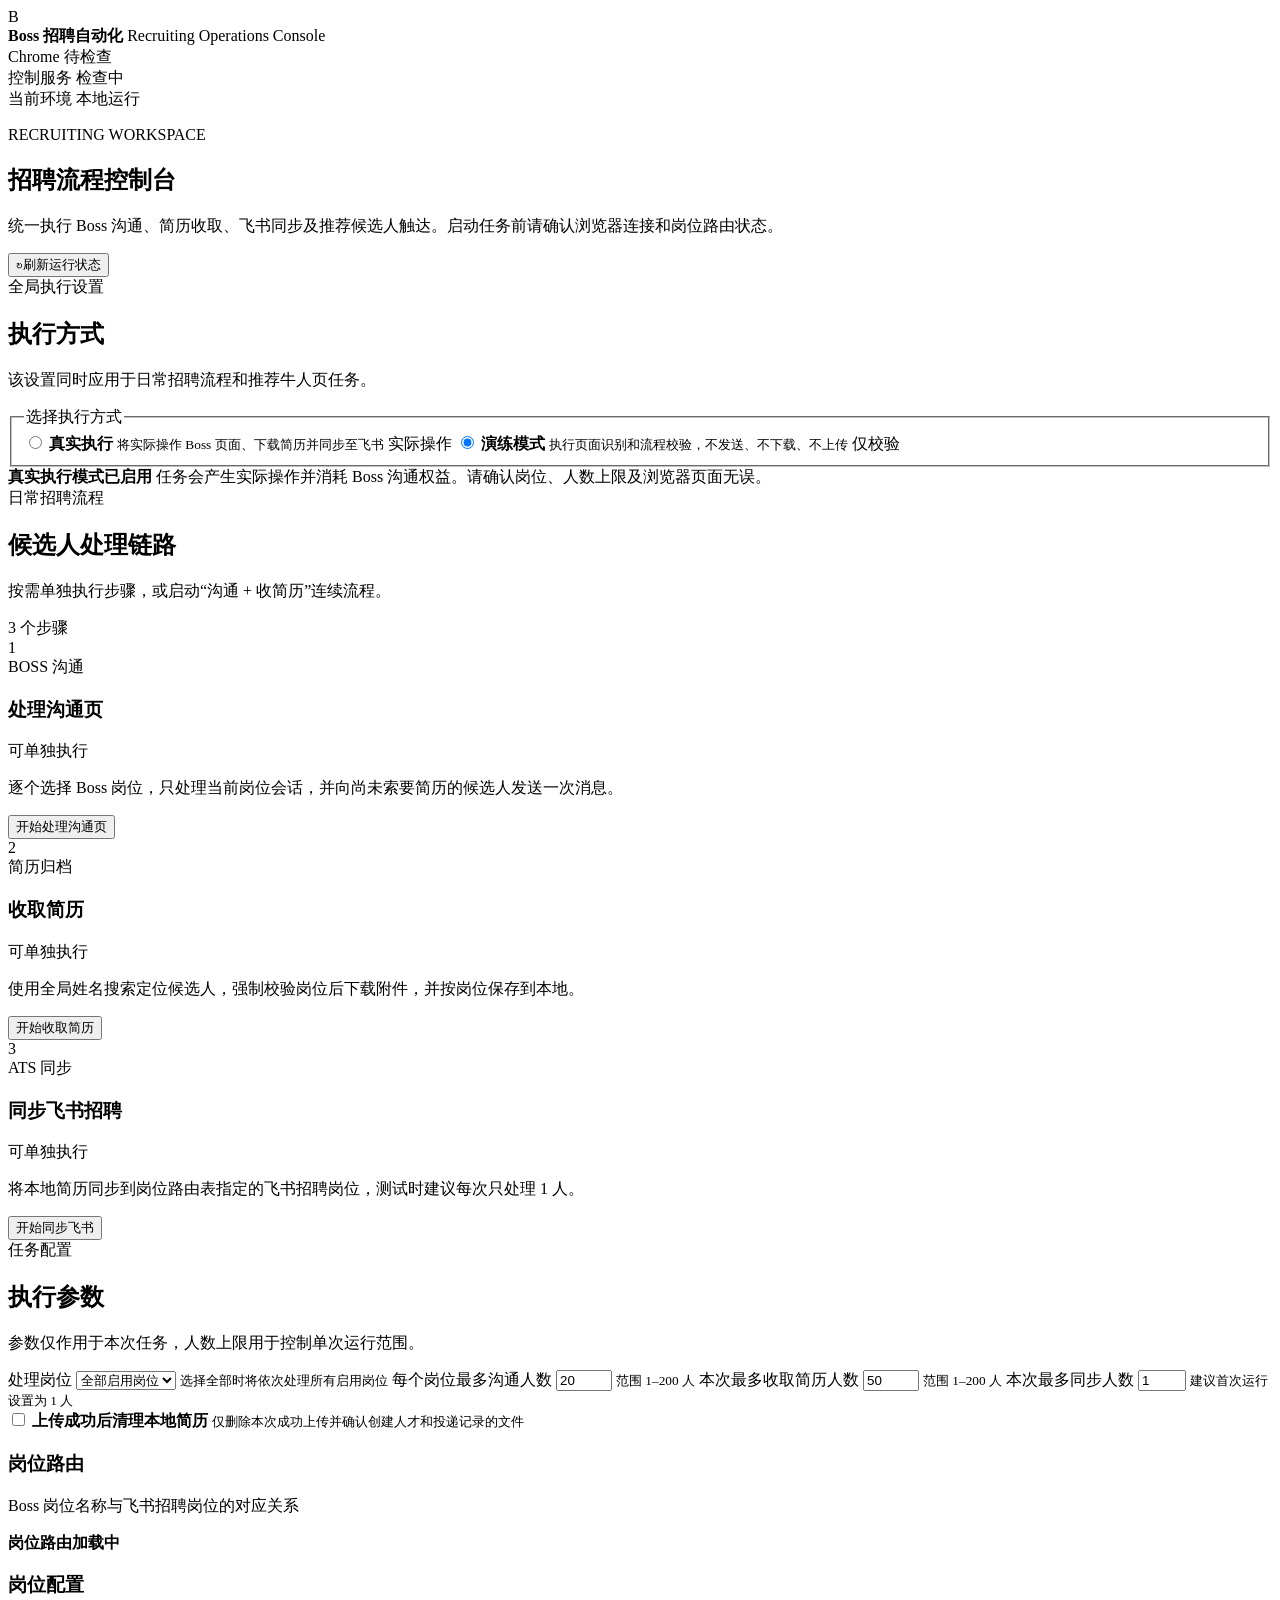
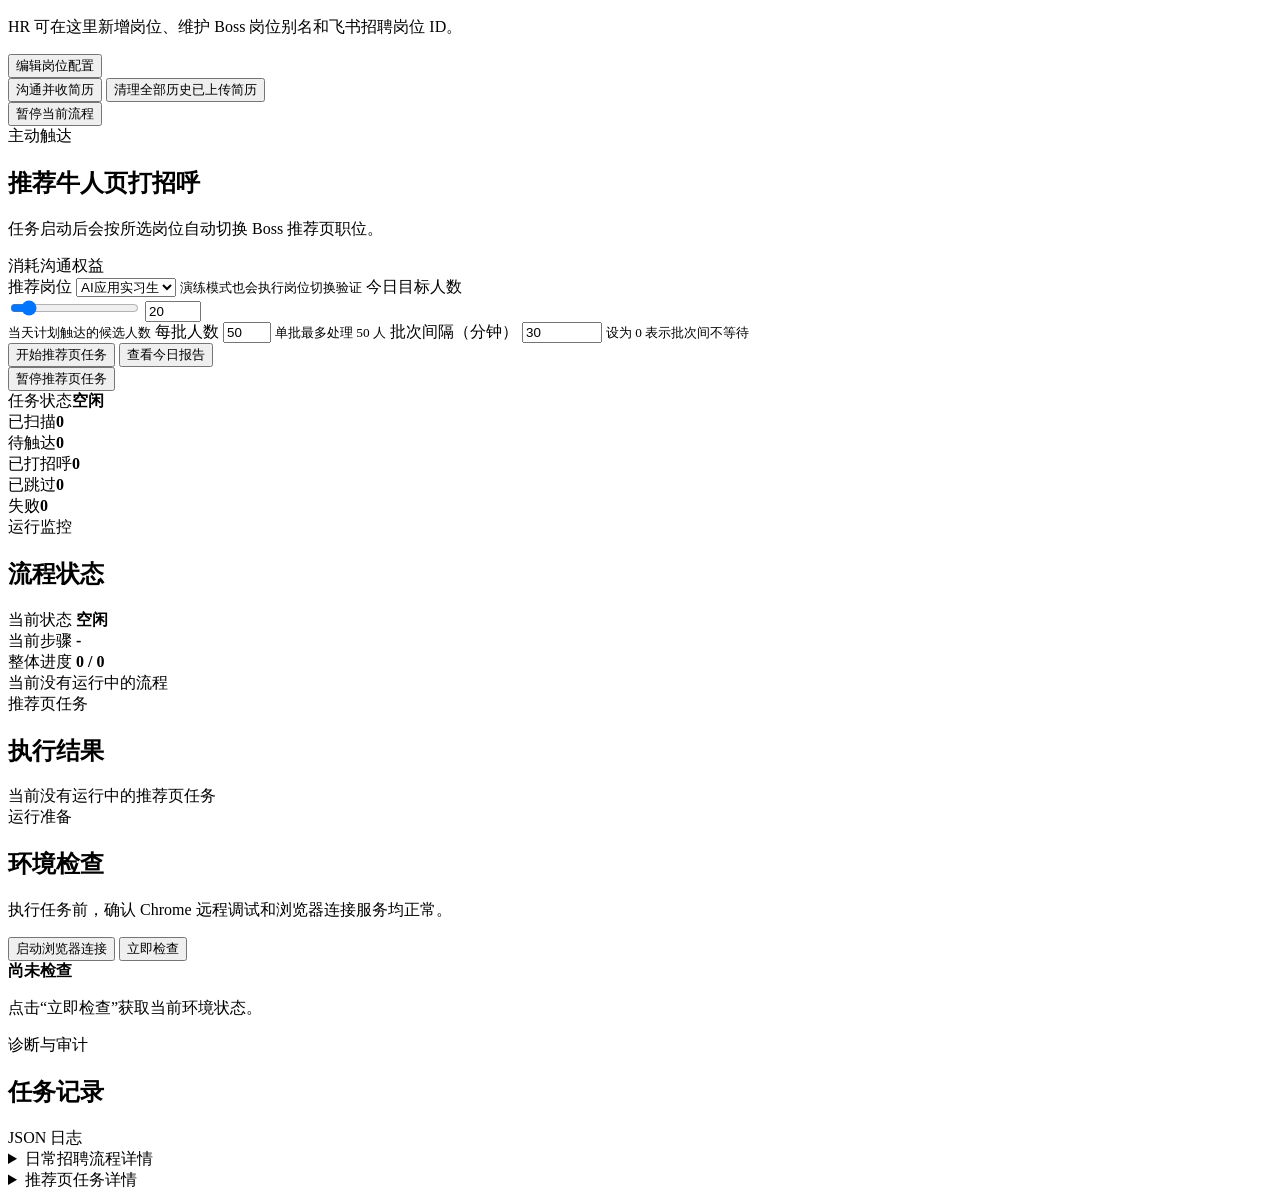
==== commit 00829757: "feat: prepare version 1.0 delivery" ====
--- a/dashboard/public/index.html
+++ b/dashboard/public/index.html
@@ -196,6 +196,25 @@
             <div class="check-card neutral"><strong>岗位路由加载中</strong></div>
           </div>
 
+          <div class="job-config-header">
+            <div>
+              <h3>岗位配置</h3>
+              <p>HR 可在这里新增岗位、维护 Boss 岗位别名和飞书招聘岗位 ID。</p>
+            </div>
+            <button id="toggleJobConfigBtn" class="button secondary" type="button">编辑岗位配置</button>
+          </div>
+          <div id="jobConfigPanel" class="job-config-panel" hidden>
+            <div class="job-config-toolbar">
+              <span id="jobConfigFile" class="config-file">配置文件加载中</span>
+              <div class="actions">
+                <button id="addJobBtn" class="button secondary" type="button">新增岗位</button>
+                <button id="saveJobsBtn" class="button primary" type="button">保存配置</button>
+              </div>
+            </div>
+            <div id="jobConfigList" class="job-config-list"></div>
+            <div id="jobConfigNotice" class="notice">修改岗位配置后保存，任务下拉框会自动刷新。</div>
+          </div>
+
           <div class="action-bar">
             <div class="actions">
               <button class="button primary pipeline-start" data-pipeline="front">沟通并收简历</button>
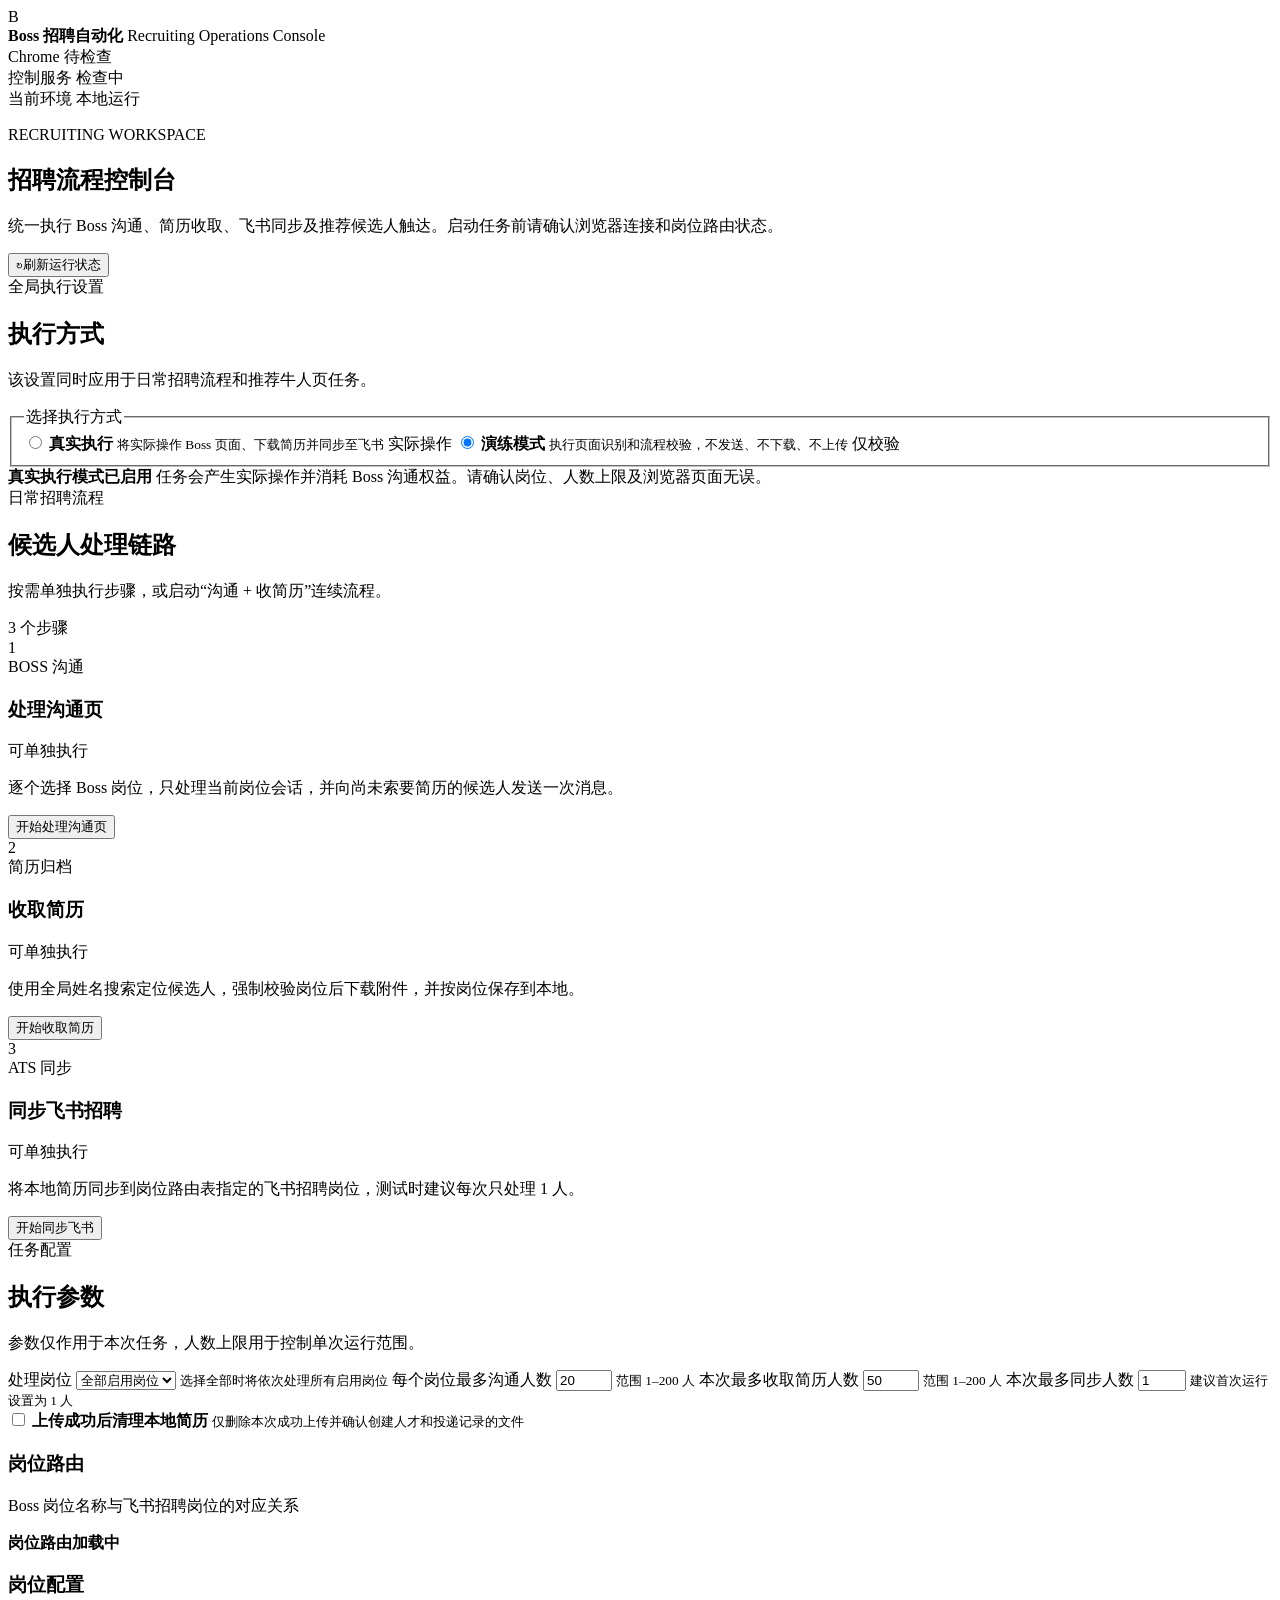
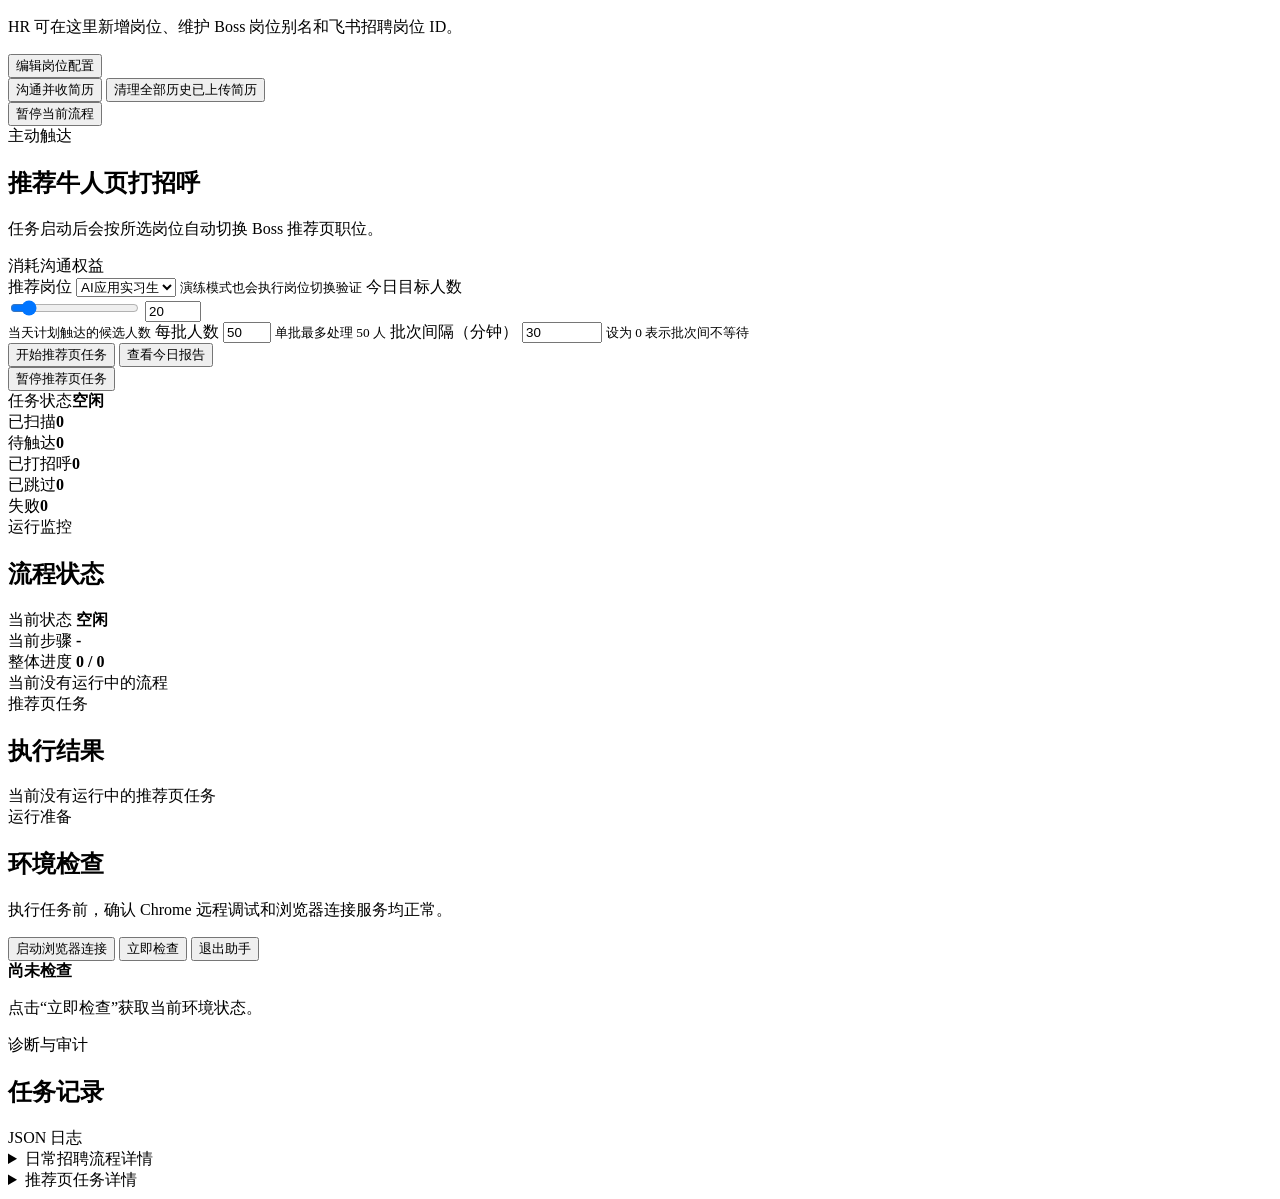
==== commit 5ae728ac: "feat: add dashboard shutdown control" ====
--- a/dashboard/public/index.html
+++ b/dashboard/public/index.html
@@ -322,6 +322,7 @@
           <div class="actions environment-actions">
             <button id="proxyBtn" class="button secondary">启动浏览器连接</button>
             <button id="preflightBtn" class="button primary">立即检查</button>
+            <button id="shutdownBtn" class="button danger-button" type="button">退出助手</button>
           </div>
           <div id="preflightChecks" class="check-list">
             <div class="check-card neutral"><strong>尚未检查</strong><p>点击“立即检查”获取当前环境状态。</p></div>
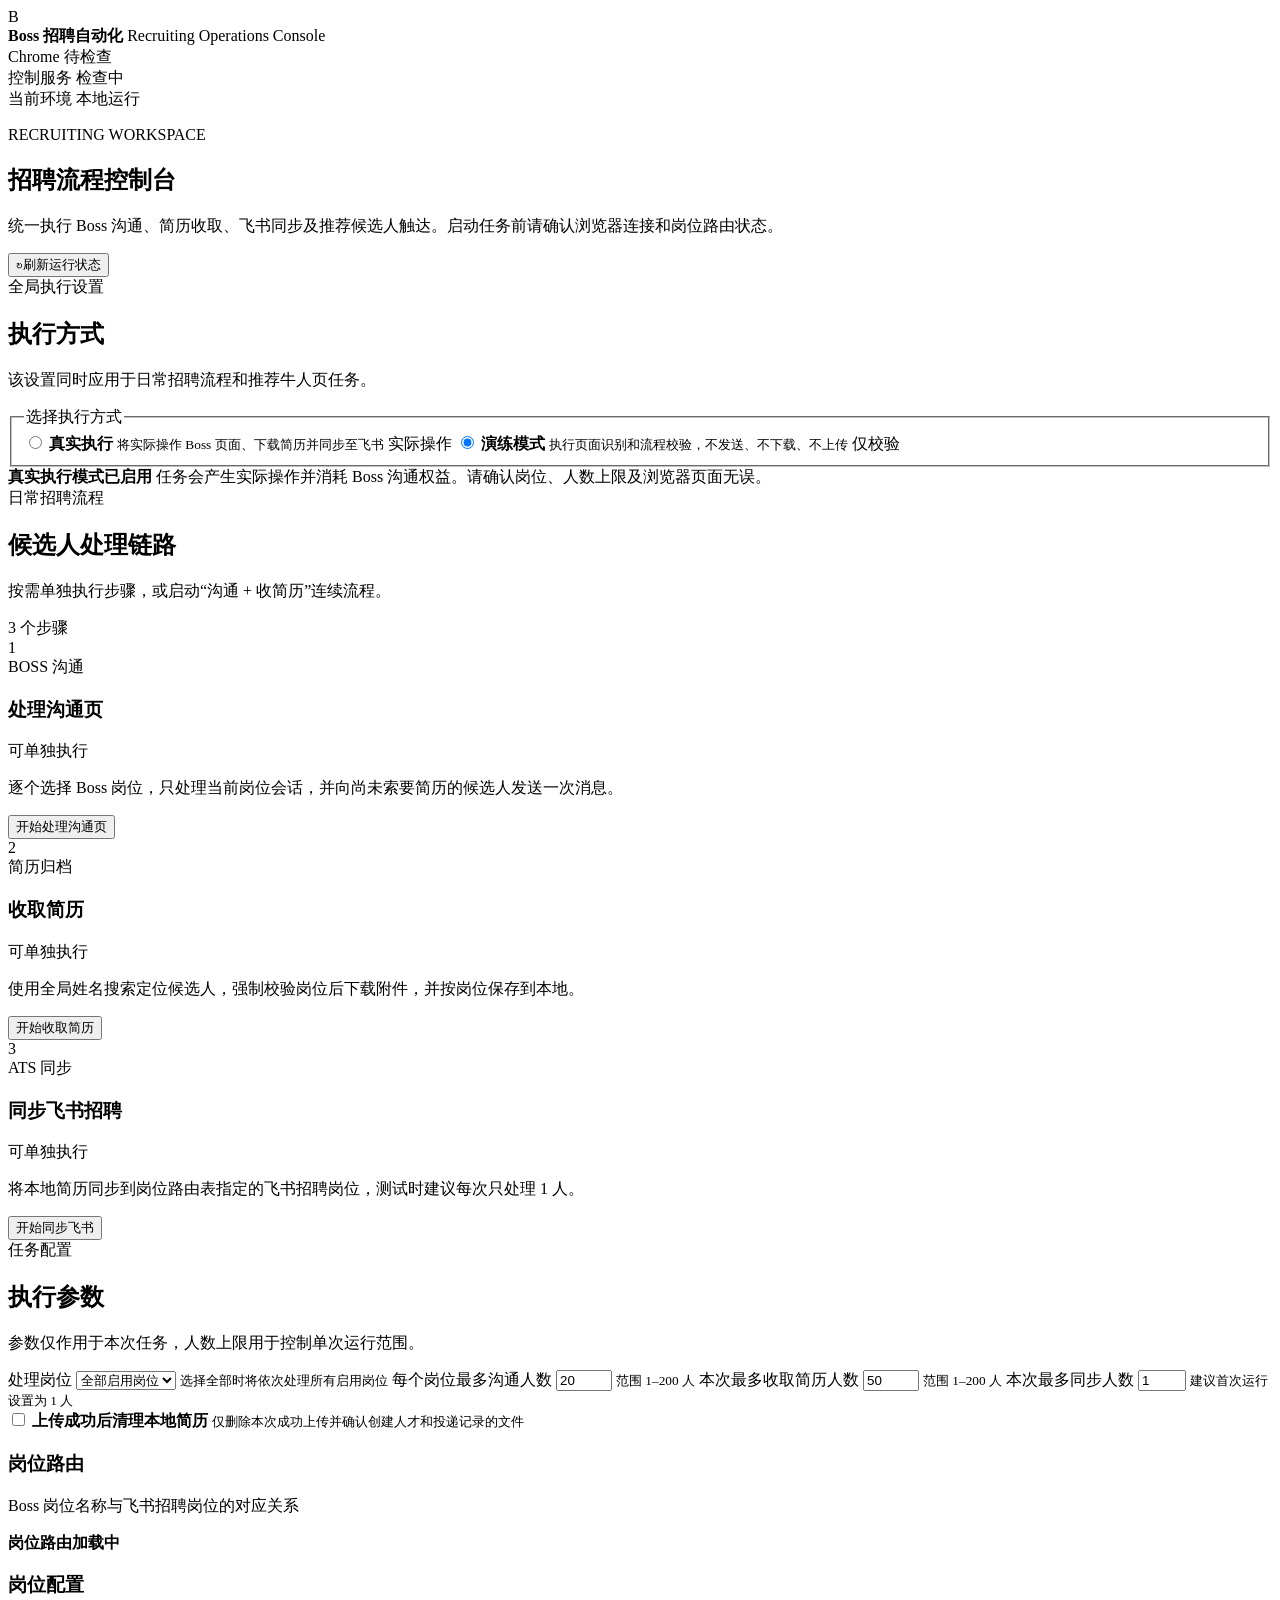
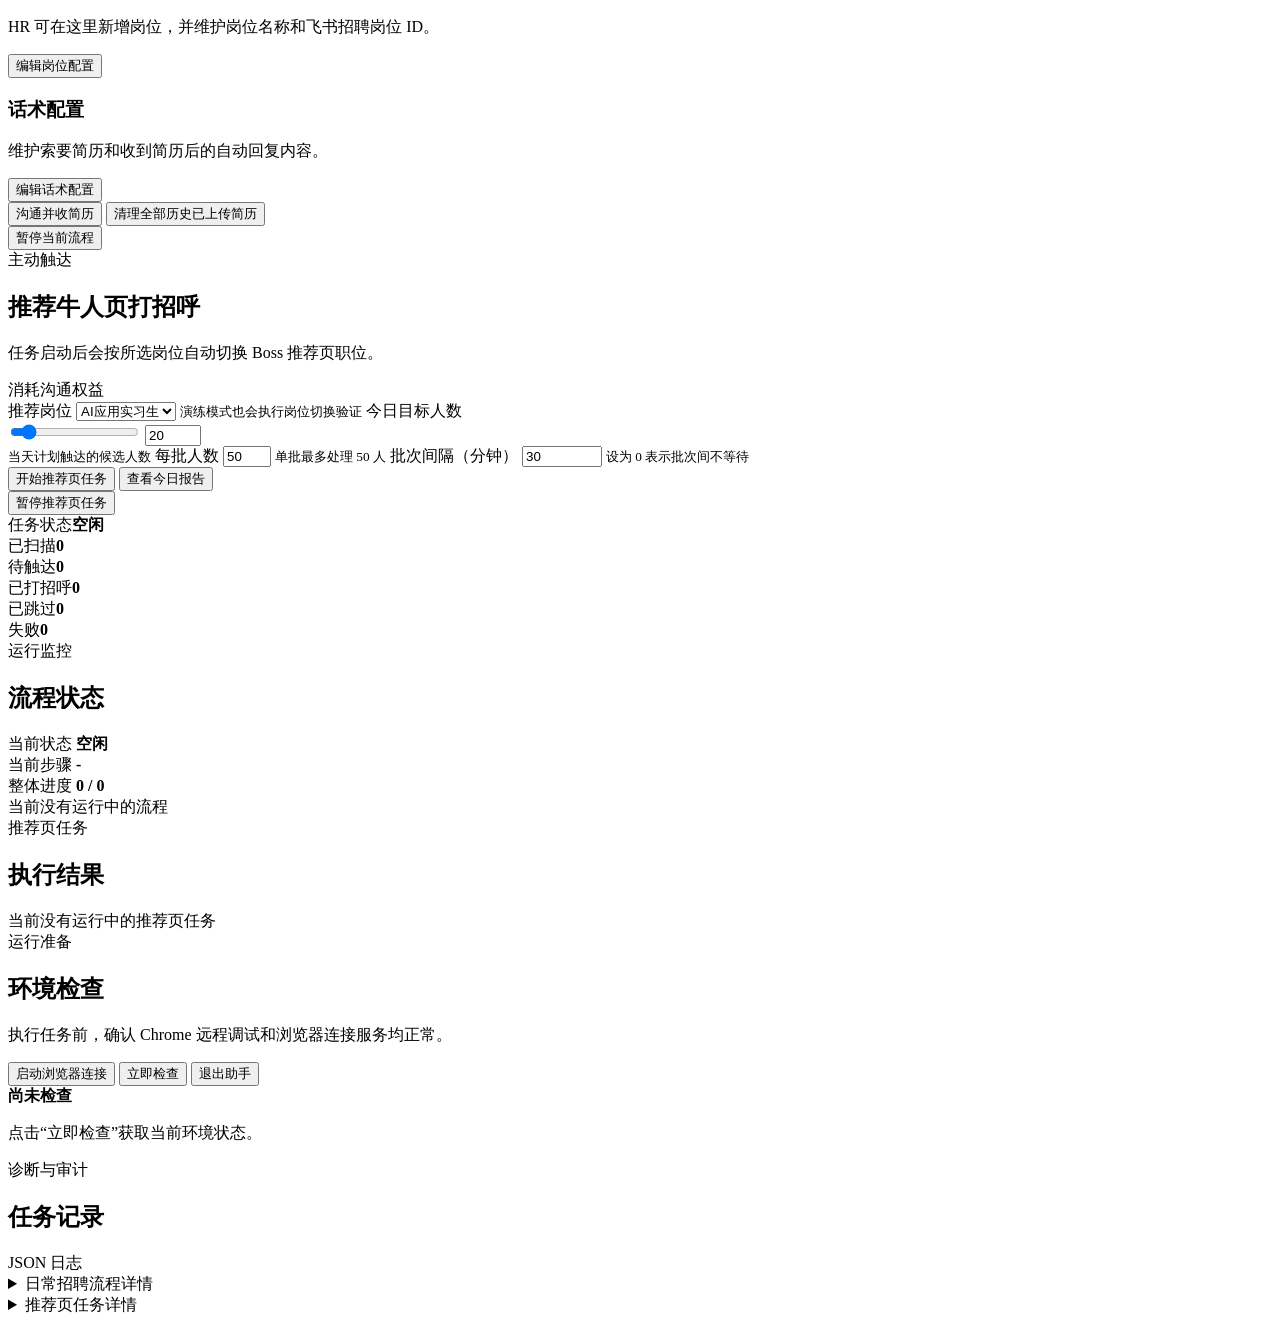
==== commit 52de3174: "feat: tighten job matching and dashboard guidance" ====
--- a/dashboard/public/index.html
+++ b/dashboard/public/index.html
@@ -199,7 +199,7 @@
           <div class="job-config-header">
             <div>
               <h3>岗位配置</h3>
-              <p>HR 可在这里新增岗位、维护 Boss 岗位别名和飞书招聘岗位 ID。</p>
+              <p>HR 可在这里新增岗位，并维护岗位名称和飞书招聘岗位 ID。</p>
             </div>
             <button id="toggleJobConfigBtn" class="button secondary" type="button">编辑岗位配置</button>
           </div>
@@ -213,6 +213,33 @@
             </div>
             <div id="jobConfigList" class="job-config-list"></div>
             <div id="jobConfigNotice" class="notice">修改岗位配置后保存，任务下拉框会自动刷新。</div>
+          </div>
+
+          <div class="job-config-header">
+            <div>
+              <h3>话术配置</h3>
+              <p>维护索要简历和收到简历后的自动回复内容。</p>
+            </div>
+            <button id="toggleMessageConfigBtn" class="button secondary" type="button">编辑话术配置</button>
+          </div>
+          <div id="messageConfigPanel" class="job-config-panel" hidden>
+            <div class="job-config-toolbar">
+              <span id="messageConfigFile" class="config-file">配置文件加载中</span>
+              <div class="actions">
+                <button id="saveMessagesBtn" class="button primary" type="button">保存话术</button>
+              </div>
+            </div>
+            <div class="message-config-list">
+              <label class="field">索要简历话术
+                <textarea id="requestResumeMessage" rows="4"></textarea>
+                <small>向候选人请求附件简历时发送</small>
+              </label>
+              <label class="field">收到简历确认话术
+                <textarea id="confirmReceivedMessage" rows="3"></textarea>
+                <small>简历下载后发送给候选人的确认消息</small>
+              </label>
+            </div>
+            <div id="messageConfigNotice" class="notice">修改话术后保存，后续新任务会使用最新内容。</div>
           </div>
 
           <div class="action-bar">
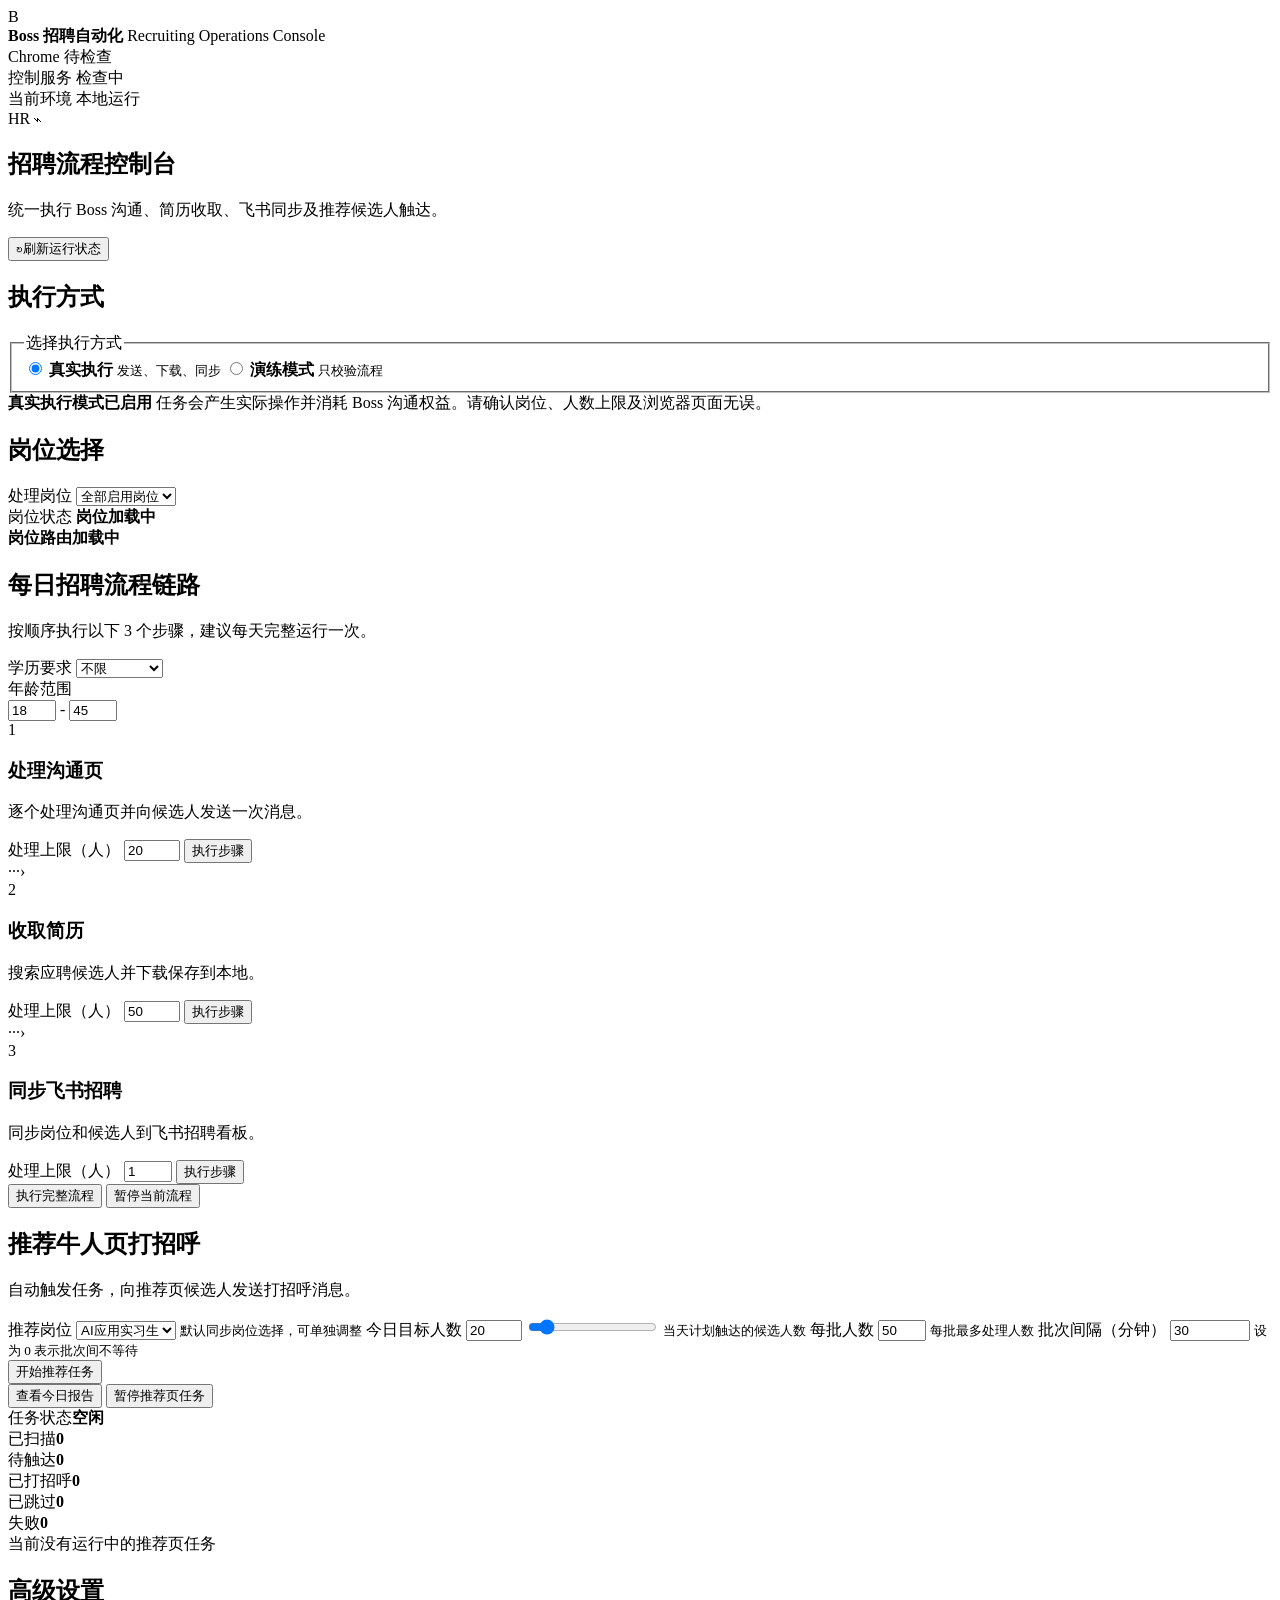
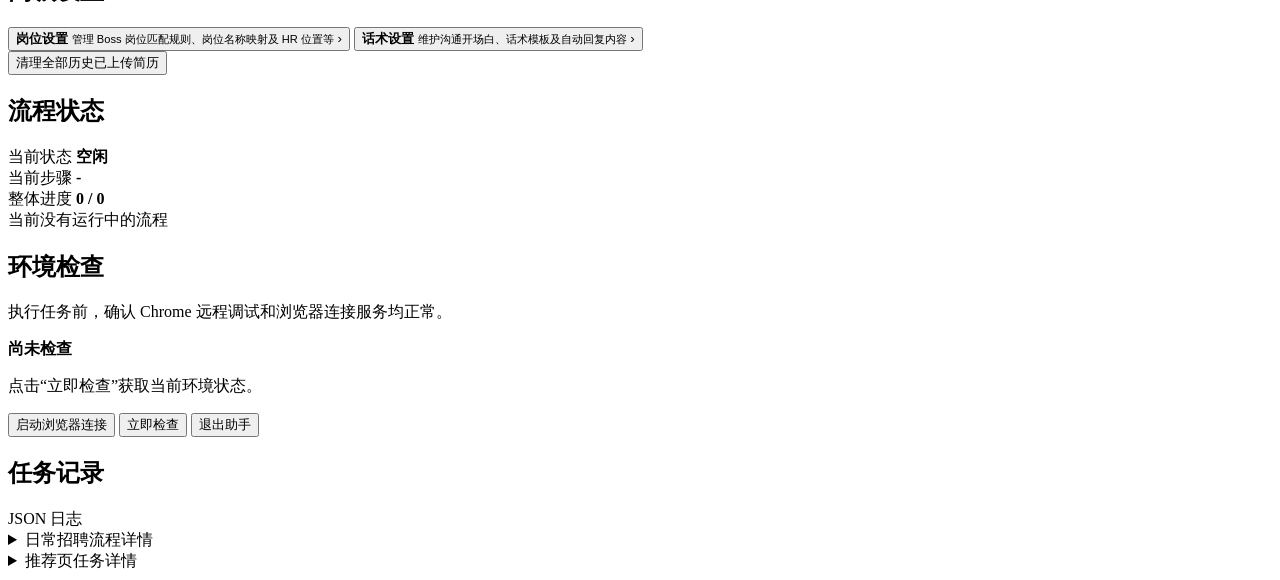
==== commit 21c38baf: "Update recruiting dashboard workflow UI" ====
--- a/dashboard/public/index.html
+++ b/dashboard/public/index.html
@@ -29,6 +29,10 @@
           <span class="status-label">当前环境</span>
           <span class="badge info">本地运行</span>
         </div>
+        <div class="header-user" aria-hidden="true">
+          <span class="avatar">HR</span>
+          <span class="header-icon">⌁</span>
+        </div>
       </div>
     </div>
   </header>
@@ -36,173 +40,205 @@
   <main class="shell">
     <section class="page-heading">
       <div>
-        <p class="eyebrow">RECRUITING WORKSPACE</p>
         <h1>招聘流程控制台</h1>
-        <p class="page-description">统一执行 Boss 沟通、简历收取、飞书同步及推荐候选人触达。启动任务前请确认浏览器连接和岗位路由状态。</p>
-      </div>
-      <button id="pipelineStatusBtn" class="button secondary refresh-button">
+        <p class="page-description">统一执行 Boss 沟通、简历收取、飞书同步及推荐候选人触达。</p>
+      </div>
+      <button id="pipelineStatusBtn" class="button secondary refresh-button" type="button">
         <span aria-hidden="true">↻</span>刷新运行状态
       </button>
     </section>
 
-    <section class="mode-section" aria-labelledby="mode-title">
-      <div class="mode-heading">
-        <div>
-          <span class="section-kicker">全局执行设置</span>
-          <h2 id="mode-title">执行方式</h2>
-        </div>
-        <p>该设置同时应用于日常招聘流程和推荐牛人页任务。</p>
-      </div>
-      <fieldset class="mode-picker">
-        <legend class="sr-only">选择执行方式</legend>
-        <label class="mode-option real-mode">
-          <input type="radio" name="mode" value="real-run">
-          <span class="mode-radio"></span>
-          <span class="mode-copy">
-            <strong>真实执行</strong>
-            <small>将实际操作 Boss 页面、下载简历并同步至飞书</small>
-          </span>
-          <span class="tag tag-processing">实际操作</span>
-        </label>
-        <label class="mode-option safe-mode">
-          <input type="radio" name="mode" value="dry-run" checked>
-          <span class="mode-radio"></span>
-          <span class="mode-copy">
-            <strong>演练模式</strong>
-            <small>执行页面识别和流程校验，不发送、不下载、不上传</small>
-          </span>
-          <span class="tag tag-default">仅校验</span>
-        </label>
-      </fieldset>
-      <div class="real-run-warning">
-        <strong>真实执行模式已启用</strong>
-        <span>任务会产生实际操作并消耗 Boss 沟通权益。请确认岗位、人数上限及浏览器页面无误。</span>
-      </div>
-    </section>
-
-    <div class="console-grid">
+    <div class="console-grid redesigned-grid">
       <div class="main-column">
-        <section class="panel workflow-panel">
-          <div class="section-title">
-            <div>
-              <span class="section-kicker">日常招聘流程</span>
-              <h2>候选人处理链路</h2>
-              <p>按需单独执行步骤，或启动“沟通 + 收简历”连续流程。</p>
-            </div>
-            <span class="tag tag-default">3 个步骤</span>
-          </div>
-
-          <div class="workflow-grid">
-            <article class="workflow-card">
-              <div class="step-rail">
-                <span class="step-number">1</span>
-                <span class="step-line"></span>
-              </div>
-              <div class="step-content">
-                <div class="step-title-row">
-                  <div>
-                    <span class="step-type">BOSS 沟通</span>
-                    <h3>处理沟通页</h3>
-                  </div>
-                  <span class="tag tag-processing">可单独执行</span>
-                </div>
-                <p>逐个选择 Boss 岗位，只处理当前岗位会话，并向尚未索要简历的候选人发送一次消息。</p>
-                <button class="button secondary pipeline-start" data-pipeline="chat">开始处理沟通页</button>
-              </div>
-            </article>
-
-            <article class="workflow-card">
-              <div class="step-rail">
-                <span class="step-number">2</span>
-                <span class="step-line"></span>
-              </div>
-              <div class="step-content">
-                <div class="step-title-row">
-                  <div>
-                    <span class="step-type">简历归档</span>
-                    <h3>收取简历</h3>
-                  </div>
-                  <span class="tag tag-processing">可单独执行</span>
-                </div>
-                <p>使用全局姓名搜索定位候选人，强制校验岗位后下载附件，并按岗位保存到本地。</p>
-                <button class="button secondary pipeline-start" data-pipeline="collect">开始收取简历</button>
-              </div>
-            </article>
-
-            <article class="workflow-card">
-              <div class="step-rail">
-                <span class="step-number">3</span>
-              </div>
-              <div class="step-content">
-                <div class="step-title-row">
-                  <div>
-                    <span class="step-type">ATS 同步</span>
-                    <h3>同步飞书招聘</h3>
-                  </div>
-                  <span class="tag tag-processing">可单独执行</span>
-                </div>
-                <p>将本地简历同步到岗位路由表指定的飞书招聘岗位，测试时建议每次只处理 1 人。</p>
-                <button class="button secondary pipeline-start" data-pipeline="sync">开始同步飞书</button>
-              </div>
-            </article>
-          </div>
-        </section>
-
-        <section class="panel parameters-panel">
-          <div class="section-title">
-            <div>
-              <span class="section-kicker">任务配置</span>
-              <h2>执行参数</h2>
-              <p>参数仅作用于本次任务，人数上限用于控制单次运行范围。</p>
-            </div>
-          </div>
-
-          <div class="form-grid compact-grid">
+        <section class="mode-section panel" aria-labelledby="mode-title">
+          <div class="section-title compact">
+            <div>
+              <h2 id="mode-title">执行方式</h2>
+            </div>
+          </div>
+          <fieldset class="mode-picker">
+            <legend class="sr-only">选择执行方式</legend>
+            <label class="mode-option real-mode">
+              <input type="radio" name="mode" value="real-run" checked>
+              <span class="mode-radio"></span>
+              <span class="mode-copy">
+                <strong>真实执行</strong>
+                <small>发送、下载、同步</small>
+              </span>
+            </label>
+            <label class="mode-option safe-mode">
+              <input type="radio" name="mode" value="dry-run">
+              <span class="mode-radio"></span>
+              <span class="mode-copy">
+                <strong>演练模式</strong>
+                <small>只校验流程</small>
+              </span>
+            </label>
+          </fieldset>
+          <div class="real-run-warning">
+            <strong>真实执行模式已启用</strong>
+            <span>任务会产生实际操作并消耗 Boss 沟通权益。请确认岗位、人数上限及浏览器页面无误。</span>
+          </div>
+        </section>
+
+        <section class="panel job-selection-panel">
+          <div class="section-title compact">
+            <div>
+              <h2>岗位选择</h2>
+            </div>
+          </div>
+          <div class="job-select-row">
             <label class="field">处理岗位
               <select id="pipelineJobKey">
                 <option value="all">全部启用岗位</option>
               </select>
-              <small>选择全部时将依次处理所有启用岗位</small>
-            </label>
-            <label class="field">每个岗位最多沟通人数
-              <input id="chatLimit" type="number" min="1" max="200" value="20">
-              <small>范围 1–200 人</small>
-            </label>
-            <label class="field">本次最多收取简历人数
-              <input id="collectLimit" type="number" min="1" max="200" value="50">
-              <small>范围 1–200 人</small>
-            </label>
-            <label class="field">本次最多同步人数
-              <input id="syncLimit" type="number" min="1" max="50" value="1">
-              <small>建议首次运行设置为 1 人</small>
-            </label>
-          </div>
-
-          <label class="checkbox-field">
-            <input id="deleteUploadedResumes" type="checkbox">
+            </label>
+            <div class="job-match-status">
+              <span>岗位状态</span>
+              <strong id="jobMatchBadge" class="badge neutral">岗位加载中</strong>
+            </div>
+          </div>
+          <div id="jobRoutes" class="route-list compact-routes">
+            <div class="check-card neutral"><strong>岗位路由加载中</strong></div>
+          </div>
+        </section>
+
+        <section class="panel workflow-panel">
+          <div class="section-title workflow-title-row">
+            <div>
+              <h2>每日招聘流程链路</h2>
+              <p>按顺序执行以下 3 个步骤，建议每天完整运行一次。</p>
+            </div>
+            <div class="workflow-filter-row" aria-label="沟通页筛选条件">
+              <label class="field">学历要求
+                <select id="chatMinEducation">
+                  <option value="">不限</option>
+                  <option value="1">大专及以上</option>
+                  <option value="2">本科及以上</option>
+                  <option value="3">硕士及以上</option>
+                  <option value="4">博士</option>
+                </select>
+              </label>
+              <div class="field compact-range-field">年龄范围
+                <div class="inline-inputs">
+                  <input id="chatMinAge" type="number" min="18" max="45" value="18" aria-label="最低年龄">
+                  <span aria-hidden="true">-</span>
+                  <input id="chatMaxAge" type="number" min="18" max="45" value="45" aria-label="最高年龄">
+                </div>
+              </div>
+            </div>
+          </div>
+
+          <div class="workflow-grid process-cards">
+            <article class="workflow-card process-card">
+              <div class="step-number">1</div>
+              <div class="step-content">
+                <h3>处理沟通页</h3>
+                <p>逐个处理沟通页并向候选人发送一次消息。</p>
+                <label class="field">处理上限（人）
+                  <input id="chatLimit" type="number" min="1" max="200" value="20">
+                </label>
+                <button class="button primary pipeline-start" data-pipeline="chat" type="button">执行步骤</button>
+              </div>
+            </article>
+
+            <span class="process-arrow" aria-hidden="true">···›</span>
+
+            <article class="workflow-card process-card">
+              <div class="step-number">2</div>
+              <div class="step-content">
+                <h3>收取简历</h3>
+                <p>搜索应聘候选人并下载保存到本地。</p>
+                <label class="field">处理上限（人）
+                  <input id="collectLimit" type="number" min="1" max="200" value="50">
+                </label>
+                <button class="button primary pipeline-start" data-pipeline="collect" type="button">执行步骤</button>
+              </div>
+            </article>
+
+            <span class="process-arrow" aria-hidden="true">···›</span>
+
+            <article class="workflow-card process-card">
+              <div class="step-number">3</div>
+              <div class="step-content">
+                <h3>同步飞书招聘</h3>
+                <p>同步岗位和候选人到飞书招聘看板。</p>
+                <label class="field">处理上限（人）
+                  <input id="syncLimit" type="number" min="1" max="50" value="1">
+                </label>
+                <button class="button primary pipeline-start" data-pipeline="sync" type="button">执行步骤</button>
+              </div>
+            </article>
+          </div>
+
+          <div class="action-bar full-flow-actions">
+            <button class="button secondary pipeline-start" data-pipeline="front" type="button">执行完整流程</button>
+            <button id="pipelinePauseBtn" class="button danger-button" type="button">暂停当前流程</button>
+          </div>
+        </section>
+
+        <section class="panel recommend-panel">
+          <div class="section-title">
+            <div>
+              <h2>推荐牛人页打招呼</h2>
+              <p>自动触发任务，向推荐页候选人发送打招呼消息。</p>
+            </div>
+          </div>
+
+          <div class="form-grid recommend-grid">
+            <label class="field recommend-job-field">推荐岗位
+              <select id="jobId"><option value="ai_app_intern">AI应用实习生</option></select>
+              <small>默认同步岗位选择，可单独调整</small>
+            </label>
+            <label class="field compact-number-field">今日目标人数
+              <input id="dailyTargetNumber" type="number" min="1" max="200" value="20" aria-label="今日目标人数">
+              <input id="dailyTarget" class="sr-only-range" type="range" min="1" max="200" value="20" aria-hidden="true" tabindex="-1">
+              <small>当天计划触达的候选人数</small>
+            </label>
+            <label class="field compact-number-field">每批人数
+              <input id="batchSize" type="number" min="1" max="50" value="50">
+              <small>每批最多处理人数</small>
+            </label>
+            <label class="field compact-hidden-setting">批次间隔（分钟）
+              <input id="batchIntervalMinutes" type="number" min="0" max="1440" step="0.5" value="30">
+              <small>设为 0 表示批次间不等待</small>
+            </label>
+          </div>
+
+          <div class="action-bar">
+            <button id="startBtn" class="button primary compact-start-button" type="button">开始推荐任务</button>
+            <div class="actions secondary-actions">
+              <button id="reportBtn" class="button secondary" type="button">查看今日报告</button>
+              <button id="pauseBtn" class="button danger-button" type="button">暂停推荐页任务</button>
+            </div>
+          </div>
+
+          <div class="metrics">
+            <article><span>任务状态</span><strong id="status">空闲</strong></article>
+            <article><span>已扫描</span><strong id="scanned">0</strong></article>
+            <article><span>待触达</span><strong id="eligible">0</strong></article>
+            <article><span>已打招呼</span><strong id="greeted">0</strong></article>
+            <article><span>已跳过</span><strong id="skipped">0</strong></article>
+            <article><span>失败</span><strong id="failed">0</strong></article>
+          </div>
+          <div id="notice" class="notice">当前没有运行中的推荐页任务</div>
+        </section>
+
+        <section class="panel advanced-panel">
+          <div class="section-title compact">
+            <div>
+              <h2>高级设置</h2>
+            </div>
+          </div>
+
+          <button id="toggleJobConfigBtn" class="settings-row" type="button">
+            <span class="settings-icon settings-icon-jobs" aria-hidden="true"></span>
             <span>
-              <strong>上传成功后清理本地简历</strong>
-              <small>仅删除本次成功上传并确认创建人才和投递记录的文件</small>
+              <strong>岗位设置</strong>
+              <small>管理 Boss 岗位匹配规则、岗位名称映射及 HR 位置等</small>
             </span>
-          </label>
-
-          <div class="subsection-heading">
-            <div>
-              <h3>岗位路由</h3>
-              <p>Boss 岗位名称与飞书招聘岗位的对应关系</p>
-            </div>
-          </div>
-          <div id="jobRoutes" class="route-list">
-            <div class="check-card neutral"><strong>岗位路由加载中</strong></div>
-          </div>
-
-          <div class="job-config-header">
-            <div>
-              <h3>岗位配置</h3>
-              <p>HR 可在这里新增岗位，并维护岗位名称和飞书招聘岗位 ID。</p>
-            </div>
-            <button id="toggleJobConfigBtn" class="button secondary" type="button">编辑岗位配置</button>
-          </div>
+            <span aria-hidden="true">›</span>
+          </button>
           <div id="jobConfigPanel" class="job-config-panel" hidden>
             <div class="job-config-toolbar">
               <span id="jobConfigFile" class="config-file">配置文件加载中</span>
@@ -215,13 +251,14 @@
             <div id="jobConfigNotice" class="notice">修改岗位配置后保存，任务下拉框会自动刷新。</div>
           </div>
 
-          <div class="job-config-header">
-            <div>
-              <h3>话术配置</h3>
-              <p>维护索要简历和收到简历后的自动回复内容。</p>
-            </div>
-            <button id="toggleMessageConfigBtn" class="button secondary" type="button">编辑话术配置</button>
-          </div>
+          <button id="toggleMessageConfigBtn" class="settings-row" type="button">
+            <span class="settings-icon settings-icon-message" aria-hidden="true"></span>
+            <span>
+              <strong>话术设置</strong>
+              <small>维护沟通开场白、话术模板及自动回复内容</small>
+            </span>
+            <span aria-hidden="true">›</span>
+          </button>
           <div id="messageConfigPanel" class="job-config-panel" hidden>
             <div class="job-config-toolbar">
               <span id="messageConfigFile" class="config-file">配置文件加载中</span>
@@ -242,62 +279,8 @@
             <div id="messageConfigNotice" class="notice">修改话术后保存，后续新任务会使用最新内容。</div>
           </div>
 
-          <div class="action-bar">
-            <div class="actions">
-              <button class="button primary pipeline-start" data-pipeline="front">沟通并收简历</button>
-              <button id="cleanupUploadedResumesBtn" class="button secondary">清理全部历史已上传简历</button>
-            </div>
-            <button id="pipelinePauseBtn" class="button danger-button">暂停当前流程</button>
-          </div>
-        </section>
-
-        <section class="panel recommend-panel">
-          <div class="section-title">
-            <div>
-              <span class="section-kicker">主动触达</span>
-              <h2>推荐牛人页打招呼</h2>
-              <p>任务启动后会按所选岗位自动切换 Boss 推荐页职位。</p>
-            </div>
-            <span class="tag tag-warning">消耗沟通权益</span>
-          </div>
-
-          <div class="form-grid recommend-grid">
-            <label class="field">推荐岗位
-              <select id="jobId"><option value="ai_app_intern">AI应用实习生</option></select>
-              <small>演练模式也会执行岗位切换验证</small>
-            </label>
-            <label class="field">今日目标人数
-              <div class="range-row">
-                <input id="dailyTarget" type="range" min="1" max="200" value="20">
-                <input id="dailyTargetNumber" type="number" min="1" max="200" value="20" aria-label="今日目标人数">
-              </div>
-              <small>当天计划触达的候选人数</small>
-            </label>
-            <label class="field">每批人数
-              <input id="batchSize" type="number" min="1" max="50" value="50">
-              <small>单批最多处理 50 人</small>
-            </label>
-            <label class="field">批次间隔（分钟）
-              <input id="batchIntervalMinutes" type="number" min="0" max="1440" step="0.5" value="30">
-              <small>设为 0 表示批次间不等待</small>
-            </label>
-          </div>
-
-          <div class="action-bar">
-            <div class="actions">
-              <button id="startBtn" class="button primary">开始推荐页任务</button>
-              <button id="reportBtn" class="button secondary">查看今日报告</button>
-            </div>
-            <button id="pauseBtn" class="button danger-button">暂停推荐页任务</button>
-          </div>
-
-          <div class="metrics">
-            <article><span>任务状态</span><strong id="status">空闲</strong></article>
-            <article><span>已扫描</span><strong id="scanned">0</strong></article>
-            <article><span>待触达</span><strong id="eligible">0</strong></article>
-            <article><span>已打招呼</span><strong id="greeted">0</strong></article>
-            <article><span>已跳过</span><strong id="skipped">0</strong></article>
-            <article><span>失败</span><strong id="failed">0</strong></article>
+          <div class="advanced-inline-actions">
+            <button id="cleanupUploadedResumesBtn" class="button secondary" type="button">清理全部历史已上传简历</button>
           </div>
         </section>
       </div>
@@ -306,7 +289,6 @@
         <section class="panel status-panel">
           <div class="section-title compact">
             <div>
-              <span class="section-kicker">运行监控</span>
               <h2>流程状态</h2>
             </div>
           </div>
@@ -328,31 +310,20 @@
           <div id="manualReviewPanel" class="manual-review-list" hidden></div>
         </section>
 
-        <section class="panel status-panel">
-          <div class="section-title compact">
-            <div>
-              <span class="section-kicker">推荐页任务</span>
-              <h2>执行结果</h2>
-            </div>
-          </div>
-          <div id="notice" class="notice">当前没有运行中的推荐页任务</div>
-        </section>
-
         <section class="panel environment-panel">
           <div class="section-title compact">
             <div>
-              <span class="section-kicker">运行准备</span>
               <h2>环境检查</h2>
-            </div>
-          </div>
-          <p class="section-help">执行任务前，确认 Chrome 远程调试和浏览器连接服务均正常。</p>
-          <div class="actions environment-actions">
-            <button id="proxyBtn" class="button secondary">启动浏览器连接</button>
-            <button id="preflightBtn" class="button primary">立即检查</button>
-            <button id="shutdownBtn" class="button danger-button" type="button">退出助手</button>
+              <p>执行任务前，确认 Chrome 远程调试和浏览器连接服务均正常。</p>
+            </div>
           </div>
           <div id="preflightChecks" class="check-list">
             <div class="check-card neutral"><strong>尚未检查</strong><p>点击“立即检查”获取当前环境状态。</p></div>
+          </div>
+          <div class="actions environment-actions">
+            <button id="proxyBtn" class="button secondary" type="button">启动浏览器连接</button>
+            <button id="preflightBtn" class="button primary" type="button">立即检查</button>
+            <button id="shutdownBtn" class="button danger-button" type="button">退出助手</button>
           </div>
         </section>
       </aside>
@@ -361,7 +332,6 @@
     <section class="panel details-panel">
       <div class="section-title compact">
         <div>
-          <span class="section-kicker">诊断与审计</span>
           <h2>任务记录</h2>
         </div>
         <span class="tag tag-default">JSON 日志</span>
@@ -378,6 +348,7 @@
       </div>
     </section>
   </main>
+
   <script type="module" src="/app.js"></script>
 </body>
 </html>
